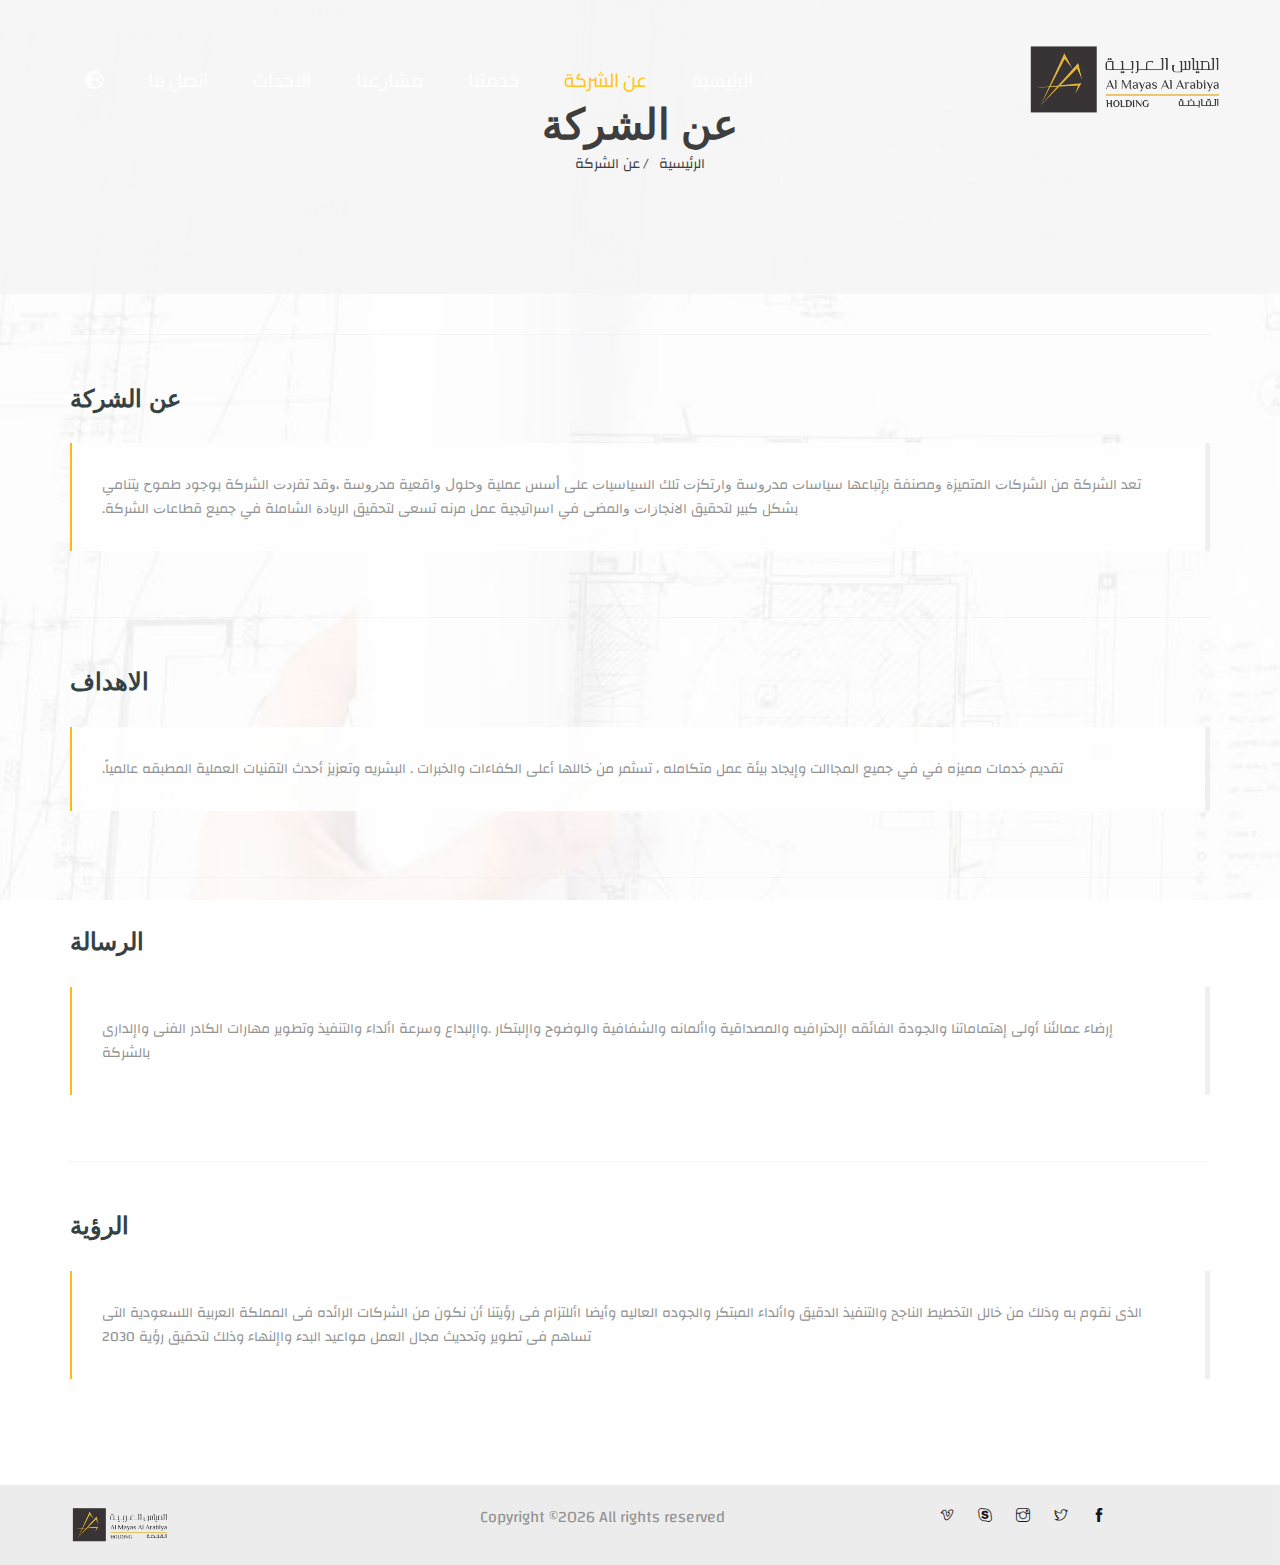
==== about-us.html @ 21c3a0de "Add files via upload" ====
<!doctype html>
<html lang="en">
<head>
    <!-- Required meta tags -->
    <meta charset="utf-8">
    <meta name="viewport" content="width=device-width, initial-scale=1, shrink-to-fit=no">
        <script src="https://code.jquery.com/jquery-1.12.4.min.js" integrity="sha384-nvAa0+6Qg9clwYCGGPpDQLVpLNn0fRaROjHqs13t4Ggj3Ez50XnGQqc/r8MhnRDZ" crossorigin="anonymous"></script>
    <link rel="icon" href="img/logo.png" type="image/png">
    <title>Index</title>
    <!-- Bootstrap CSS -->
    <link rel="stylesheet" href="css/bootstrap.css">
    <link rel="stylesheet" href="css/themify-icons.css">
    <link href="https://fonts.googleapis.com/css?family=Cairo|Changa" rel="stylesheet">
    <link rel="stylesheet" href="vendors/fontawesome/css/all.min.css">
    <!-- End WOWSlider.com HEAD section -->
    <link rel="stylesheet" href="vendors/owl-carousel/owl.carousel.min.css">
    <!-- <link rel="stylesheet" href="css/bootstrap-rtl.min.css"> -->
    <link href="css/thumbnail-slider.css" rel="stylesheet" type="text/css" />
    <!-- main css -->
    <link rel="stylesheet" href="css/style.css" id="lnagLink">
    <link rel="stylesheet" href="css/responsive.css">

</head>
<body>

         <!-- Start arrow -->
         <div class="up">
            <a href="#">
               <i class="fa fa-arrow-up" id="goup"></i>
            </a>
            </div>
                
        <!-- End arrow -->
    <!--================Header Menu Area =================-->
    <header class="header_area"> 
    <div class="main_menu">
       <nav class="navbar navbar-expand-lg navbar-light">
               <div class="container">
                  <!-- Brand and toggle get grouped for better mobile display -->
                  <a class="navbar-brand logo_h" href="index.html"><img src="img/logo.png" alt="" width="200px"></a>
                  <button class="navbar-toggler" type="button" data-toggle="collapse" data-target="#navbarSupportedContent" aria-controls="navbarSupportedContent" aria-expanded="false" aria-label="Toggle navigation">
                     <span class="icon-bar"></span>
                     <span class="icon-bar"></span>
                     <span class="icon-bar"></span>
                 </button>
                 <!-- Collect the nav links, forms, and other content for toggling -->
                 <div class="collapse navbar-collapse offset" id="navbarSupportedContent">
                    <ul class="nav navbar-nav menu_nav mr-auto">
                        <li class="nav-item "><a class="nav-link" href="index.html">اﻟﺮﺋﻴﺴﻴﺔ</a></li> 
                        <li class="nav-item active"><a class="nav-link" href="about-us.html">ﻋﻦ اﻟﺸﺮﻛﺔ</a></li> 
                        <li class="nav-item"><a class="nav-link" href="service.html">خدمتنا</a></li> 
                        <li class="nav-item"><a class="nav-link" href="project.html">ﻣﺸﺎﺭﻋﻨﺎ</a></li>    
                        <li class="nav-item"><a class="nav-link" href="blog.html">الاحداث</a></li>
                        <li class="nav-item"><a class="nav-link" href="contact.html">اﺗﺼﻞ ﺑﻨﺎ</a></li>
                        <li class="nav-item dropdown">
                        <a class="nav-link dropdown-toggle" href="#" id="navbarDropdown" role="button" data-toggle="dropdown" aria-haspopup="true" aria-expanded="false">
                          <i class="fas fa-globe-europe"></i>
                        </a>
                        <div class="dropdown-menu" aria-labelledby="navbarDropdown">
                          <button class="dropdown-item" onclick="changeLang('ar')">Arabic</button>
                      <button class="dropdown-item" onclick="changeLang('en')">English</button>
                        </div>
                      </li>
                    </ul>
                </div> 
            </div>
        </nav>

</div>

</header>
<!--================Header Menu Area =================-->


<!--================Hero Banner Area Start =================-->
<section class="hero-banner hero-banner-sm">
    <div class="container text-center">
      <h2>عن الشركة</h2>
      <nav aria-label="breadcrumb" class="banner-breadcrumb">
        <ol class="breadcrumb">
          <li class="breadcrumb-item"><a href="index.html">الرئيسية</a></li>
          <li class="breadcrumb-item active" aria-current="page">عن الشركة</li>
      </ol>
  </nav>
</div>
</section>
<!--================Hero Banner Area End =================-->


<!--================About  Area =================-->
<section class="about-area area-padding">
    <div class="container">
        <div class="section-top-border">
            <h3 class="mb-30 title_color">عن الشركة</h3>
            <div class="row">
              <div class="col-lg-12">
                <blockquote class="generic-blockquote">
                  ﺗﻌﺪ اﻟﺸﺮﻛﺔ ﻣﻦ اﻟﺸﺮﻛﺎﺕ اﻟﻤﺘﻤﻴﺰﺓ ﻭﻣﺼﻨﻔﺔ ﺑﺈﺗﺒﺎﻋﻬﺎ ﺳﻴﺎﺳﺎﺕ ﻣﺪﺭﻭﺳﺔ ﻭاﺭﺗﻜﺰﺕ ﺗﻠﻚ اﻟﺴﻴﺎﺳﻴﺎﺕ ﻋﻠﻰ ﺃﺳﺲ ﻋﻤﻠﻴﺔ ﻭﺣﻠﻮﻝ ﻭاﻗﻌﻴﺔ ﻣﺪﺭﻭﺳﺔ ،ﻭﻗﺪ ﺗﻔﺮﺩﺕ اﻟﺸﺮﻛﺔ ﺑﻮﺟﻮﺩ ﻃﻤﻮﺡ ﻳﺘﻨﺎﻣﻲ ﺑﺸﻜﻞ ﻛﺒﻴﺮ ﻟﺘﺤﻘﻴﻖ اﻻﻧﺠﺎﺯاﺕ ﻭاﻟﻤﻀﻰ ﻓﻲ اﺳﺮاﺗﻴﺠﻴﺔ ﻋﻤﻞ ﻣﺮﻧﻪ ﺗﺴﻌﻰ ﻟﺘﺤﻘﻴﻖ اﻟﺮﻳﺎﺩﺓ اﻟﺸﺎﻣﻠﺔ ﻓﻲ ﺟﻤﻴﻊ ﻗﻄﺎﻋﺎﺕ اﻟﺸﺮﻛﺔ. 
                </blockquote>
              </div>
            </div>
          </div>
          <div class="section-top-border">
            <h3 class="mb-30 title_color">الاهداف</h3>
            <div class="row">
              <div class="col-lg-12">
                <blockquote class="generic-blockquote">
                  تقديم خدمات مميزه في في جميع المجاالت وإيجاد بيئة عمل متكامله ، تسثمر من خاللها أعلى الكفاءات والخبرات . البشريه وتعزيز أحدث التقنيات العملية المطبقه عالمياً.
                </blockquote>
              </div>
            </div>
          </div>
          <div class="section-top-border">
            <h3 class="mb-30 title_color">الرسالة</h3>
            <div class="row">
              <div class="col-lg-12">
                <blockquote class="generic-blockquote">
                  إرضاء عمالئنا أولى إهتماماتنا والجودة الفائقه اإلحترافيه والمصداقية واألمانه والشفافية والوضوح واإلبتكار .واإلبداع وسرعة األداء والتنفيذ وتطوير مهارات الكادر الفنى واإلدارى بالشركة
                </blockquote>
              </div>
            </div>
          </div>
          <div class="section-top-border">
            <h3 class="mb-30 title_color">الرؤية</h3>
            <div class="row">
              <div class="col-lg-12">
                <blockquote class="generic-blockquote">
                  الذى نقوم به وذلك من خالل التخطيط الناجح والتنفيذ الدقيق واألداء المبتكر والجوده العاليه وأيضا األلتزام فى رؤيتنا أن نكون من الشركات الرائده فى المملكة العربية اللسعودية التى تساهم فى تطوير وتحديث مجال العمل مواعيد البدء واإلنهاء وذلك لتحقيق رؤية 2030
                </blockquote>
              </div>
            </div>
          </div>
    </div>
</section>
<!--================About Area End =================-->



<!--================ start footer Area =================-->

<!--================ start footer Area =================-->
<footer class="footer-area ">
    <div class="container">
        <div class="row">
            <div class="col-lg-4">
               <ul class="footer_social">
                    <li><a href="#"><i class="ti-facebook"></i></a></li>
                    <li><a href="#"><i class="ti-twitter"></i></a></li>
                    <li><a href="#"><i class="ti-instagram"></i></a></li>
                    <li><a href="#"><i class="ti-skype"></i></a></li>
                    <li><a href="#"><i class="ti-vimeo"></i></a></li>
                </ul>
            </div>
            <div class="col-lg-4">
                <p class="footer-copy">
                    Copyright &copy;<script>document.write(new Date().getFullYear());</script> All rights reserved

                    </p>
            </div>
            <div class="col-lg-4">
                 <img src="img/logo.png" alt="" width="100px">
            </div>
        </div>
    </div>

</div>


</div>


</footer>
<!--================ End footer Area =================-->






<!-- Optional JavaScript -->
<!-- jQuery first, then Popper.js, then Bootstrap JS -->
<script src="js/jquery-2.2.4.min.js"></script>
<script src="js/popper.js"></script>
<script src="js/bootstrap.min.js"></script>
<script src="js/stellar.js"></script>
<script src="vendors/isotope/imagesloaded.pkgd.min.js"></script>
<script src="vendors/isotope/isotope.pkgd.min.js"></script>
<script src="vendors/owl-carousel/owl.carousel.min.js"></script>
<script src="js/jquery.ajaxchimp.min.js"></script>
<script src="js/jquery.counterup.min.js"></script>
<script src="js/waypoints.min.js"></script>
<script src="js/mail-script.js"></script>
<script src="js/contact.js"></script>
<script src="js/jquery.form.js"></script>
<script src="js/jquery.validate.min.js"></script>
<script src="js/thumbnail-slider.js" type="text/javascript"></script>
<script src="js/mail-script.js"></script>
<script src="js/theme.js"></script>
<script src="js/readmore.js"></script>


</body>
</html>
---- css/themify-icons.css ----
@font-face {
	font-family: 'themify';
	src:url('../fonts/themify.eot?-fvbane');
	src:url('../fonts/themify.eot?#iefix-fvbane') format('embedded-opentype'),
		url('../fonts/themify.woff?-fvbane') format('woff'),
		url('../fonts/themify.ttf?-fvbane') format('truetype'),
		url('../fonts/themify.svg?-fvbane#themify') format('svg');
	font-weight: normal;
	font-style: normal;
}

[class^="ti-"], [class*=" ti-"] {
	font-family: 'themify';
	speak: none;
	font-style: normal;
	font-weight: normal;
	font-variant: normal;
	text-transform: none;
	line-height: 1;

	/* Better Font Rendering =========== */
	-webkit-font-smoothing: antialiased;
	-moz-osx-font-smoothing: grayscale;
}

.ti-wand:before {
	content: "\e600";
}
.ti-volume:before {
	content: "\e601";
}
.ti-user:before {
	content: "\e602";
}
.ti-unlock:before {
	content: "\e603";
}
.ti-unlink:before {
	content: "\e604";
}
.ti-trash:before {
	content: "\e605";
}
.ti-thought:before {
	content: "\e606";
}
.ti-target:before {
	content: "\e607";
}
.ti-tag:before {
	content: "\e608";
}
.ti-tablet:before {
	content: "\e609";
}
.ti-star:before {
	content: "\e60a";
}
.ti-spray:before {
	content: "\e60b";
}
.ti-signal:before {
	content: "\e60c";
}
.ti-shopping-cart:before {
	content: "\e60d";
}
.ti-shopping-cart-full:before {
	content: "\e60e";
}
.ti-settings:before {
	content: "\e60f";
}
.ti-search:before {
	content: "\e610";
}
.ti-zoom-in:before {
	content: "\e611";
}
.ti-zoom-out:before {
	content: "\e612";
}
.ti-cut:before {
	content: "\e613";
}
.ti-ruler:before {
	content: "\e614";
}
.ti-ruler-pencil:before {
	content: "\e615";
}
.ti-ruler-alt:before {
	content: "\e616";
}
.ti-bookmark:before {
	content: "\e617";
}
.ti-bookmark-alt:before {
	content: "\e618";
}
.ti-reload:before {
	content: "\e619";
}
.ti-plus:before {
	content: "\e61a";
}
.ti-pin:before {
	content: "\e61b";
}
.ti-pencil:before {
	content: "\e61c";
}
.ti-pencil-alt:before {
	content: "\e61d";
}
.ti-paint-roller:before {
	content: "\e61e";
}
.ti-paint-bucket:before {
	content: "\e61f";
}
.ti-na:before {
	content: "\e620";
}
.ti-mobile:before {
	content: "\e621";
}
.ti-minus:before {
	content: "\e622";
}
.ti-medall:before {
	content: "\e623";
}
.ti-medall-alt:before {
	content: "\e624";
}
.ti-marker:before {
	content: "\e625";
}
.ti-marker-alt:before {
	content: "\e626";
}
.ti-arrow-up:before {
	content: "\e627";
}
.ti-arrow-right:before {
	content: "\e628";
}
.ti-arrow-left:before {
	content: "\e629";
}
.ti-arrow-down:before {
	content: "\e62a";
}
.ti-lock:before {
	content: "\e62b";
}
.ti-location-arrow:before {
	content: "\e62c";
}
.ti-link:before {
	content: "\e62d";
}
.ti-layout:before {
	content: "\e62e";
}
.ti-layers:before {
	content: "\e62f";
}
.ti-layers-alt:before {
	content: "\e630";
}
.ti-key:before {
	content: "\e631";
}
.ti-import:before {
	content: "\e632";
}
.ti-image:before {
	content: "\e633";
}
.ti-heart:before {
	content: "\e634";
}
.ti-heart-broken:before {
	content: "\e635";
}
.ti-hand-stop:before {
	content: "\e636";
}
.ti-hand-open:before {
	content: "\e637";
}
.ti-hand-drag:before {
	content: "\e638";
}
.ti-folder:before {
	content: "\e639";
}
.ti-flag:before {
	content: "\e63a";
}
.ti-flag-alt:before {
	content: "\e63b";
}
.ti-flag-alt-2:before {
	content: "\e63c";
}
.ti-eye:before {
	content: "\e63d";
}
.ti-export:before {
	content: "\e63e";
}
.ti-exchange-vertical:before {
	content: "\e63f";
}
.ti-desktop:before {
	content: "\e640";
}
.ti-cup:before {
	content: "\e641";
}
.ti-crown:before {
	content: "\e642";
}
.ti-comments:before {
	content: "\e643";
}
.ti-comment:before {
	content: "\e644";
}
.ti-comment-alt:before {
	content: "\e645";
}
.ti-close:before {
	content: "\e646";
}
.ti-clip:before {
	content: "\e647";
}
.ti-angle-up:before {
	content: "\e648";
}
.ti-angle-right:before {
	content: "\e649";
}
.ti-angle-left:before {
	content: "\e64a";
}
.ti-angle-down:before {
	content: "\e64b";
}
.ti-check:before {
	content: "\e64c";
}
.ti-check-box:before {
	content: "\e64d";
}
.ti-camera:before {
	content: "\e64e";
}
.ti-announcement:before {
	content: "\e64f";
}
.ti-brush:before {
	content: "\e650";
}
.ti-briefcase:before {
	content: "\e651";
}
.ti-bolt:before {
	content: "\e652";
}
.ti-bolt-alt:before {
	content: "\e653";
}
.ti-blackboard:before {
	content: "\e654";
}
.ti-bag:before {
	content: "\e655";
}
.ti-move:before {
	content: "\e656";
}
.ti-arrows-vertical:before {
	content: "\e657";
}
.ti-arrows-horizontal:before {
	content: "\e658";
}
.ti-fullscreen:before {
	content: "\e659";
}
.ti-arrow-top-right:before {
	content: "\e65a";
}
.ti-arrow-top-left:before {
	content: "\e65b";
}
.ti-arrow-circle-up:before {
	content: "\e65c";
}
.ti-arrow-circle-right:before {
	content: "\e65d";
}
.ti-arrow-circle-left:before {
	content: "\e65e";
}
.ti-arrow-circle-down:before {
	content: "\e65f";
}
.ti-angle-double-up:before {
	content: "\e660";
}
.ti-angle-double-right:before {
	content: "\e661";
}
.ti-angle-double-left:before {
	content: "\e662";
}
.ti-angle-double-down:before {
	content: "\e663";
}
.ti-zip:before {
	content: "\e664";
}
.ti-world:before {
	content: "\e665";
}
.ti-wheelchair:before {
	content: "\e666";
}
.ti-view-list:before {
	content: "\e667";
}
.ti-view-list-alt:before {
	content: "\e668";
}
.ti-view-grid:before {
	content: "\e669";
}
.ti-uppercase:before {
	content: "\e66a";
}
.ti-upload:before {
	content: "\e66b";
}
.ti-underline:before {
	content: "\e66c";
}
.ti-truck:before {
	content: "\e66d";
}
.ti-timer:before {
	content: "\e66e";
}
.ti-ticket:before {
	content: "\e66f";
}
.ti-thumb-up:before {
	content: "\e670";
}
.ti-thumb-down:before {
	content: "\e671";
}
.ti-text:before {
	content: "\e672";
}
.ti-stats-up:before {
	content: "\e673";
}
.ti-stats-down:before {
	content: "\e674";
}
.ti-split-v:before {
	content: "\e675";
}
.ti-split-h:before {
	content: "\e676";
}
.ti-smallcap:before {
	content: "\e677";
}
.ti-shine:before {
	content: "\e678";
}
.ti-shift-right:before {
	content: "\e679";
}
.ti-shift-left:before {
	content: "\e67a";
}
.ti-shield:before {
	content: "\e67b";
}
.ti-notepad:before {
	content: "\e67c";
}
.ti-server:before {
	content: "\e67d";
}
.ti-quote-right:before {
	content: "\e67e";
}
.ti-quote-left:before {
	content: "\e67f";
}
.ti-pulse:before {
	content: "\e680";
}
.ti-printer:before {
	content: "\e681";
}
.ti-power-off:before {
	content: "\e682";
}
.ti-plug:before {
	content: "\e683";
}
.ti-pie-chart:before {
	content: "\e684";
}
.ti-paragraph:before {
	content: "\e685";
}
.ti-panel:before {
	content: "\e686";
}
.ti-package:before {
	content: "\e687";
}
.ti-music:before {
	content: "\e688";
}
.ti-music-alt:before {
	content: "\e689";
}
.ti-mouse:before {
	content: "\e68a";
}
.ti-mouse-alt:before {
	content: "\e68b";
}
.ti-money:before {
	content: "\e68c";
}
.ti-microphone:before {
	content: "\e68d";
}
.ti-menu:before {
	content: "\e68e";
}
.ti-menu-alt:before {
	content: "\e68f";
}
.ti-map:before {
	content: "\e690";
}
.ti-map-alt:before {
	content: "\e691";
}
.ti-loop:before {
	content: "\e692";
}
.ti-location-pin:before {
	content: "\e693";
}
.ti-list:before {
	content: "\e694";
}
.ti-light-bulb:before {
	content: "\e695";
}
.ti-Italic:before {
	content: "\e696";
}
.ti-info:before {
	content: "\e697";
}
.ti-infinite:before {
	content: "\e698";
}
.ti-id-badge:before {
	content: "\e699";
}
.ti-hummer:before {
	content: "\e69a";
}
.ti-home:before {
	content: "\e69b";
}
.ti-help:before {
	content: "\e69c";
}
.ti-headphone:before {
	content: "\e69d";
}
.ti-harddrives:before {
	content: "\e69e";
}
.ti-harddrive:before {
	content: "\e69f";
}
.ti-gift:before {
	content: "\e6a0";
}
.ti-game:before {
	content: "\e6a1";
}
.ti-filter:before {
	content: "\e6a2";
}
.ti-files:before {
	content: "\e6a3";
}
.ti-file:before {
	content: "\e6a4";
}
.ti-eraser:before {
	content: "\e6a5";
}
.ti-envelope:before {
	content: "\e6a6";
}
.ti-download:before {
	content: "\e6a7";
}
.ti-direction:before {
	content: "\e6a8";
}
.ti-direction-alt:before {
	content: "\e6a9";
}
.ti-dashboard:before {
	content: "\e6aa";
}
.ti-control-stop:before {
	content: "\e6ab";
}
.ti-control-shuffle:before {
	content: "\e6ac";
}
.ti-control-play:before {
	content: "\e6ad";
}
.ti-control-pause:before {
	content: "\e6ae";
}
.ti-control-forward:before {
	content: "\e6af";
}
.ti-control-backward:before {
	content: "\e6b0";
}
.ti-cloud:before {
	content: "\e6b1";
}
.ti-cloud-up:before {
	content: "\e6b2";
}
.ti-cloud-down:before {
	content: "\e6b3";
}
.ti-clipboard:before {
	content: "\e6b4";
}
.ti-car:before {
	content: "\e6b5";
}
.ti-calendar:before {
	content: "\e6b6";
}
.ti-book:before {
	content: "\e6b7";
}
.ti-bell:before {
	content: "\e6b8";
}
.ti-basketball:before {
	content: "\e6b9";
}
.ti-bar-chart:before {
	content: "\e6ba";
}
.ti-bar-chart-alt:before {
	content: "\e6bb";
}
.ti-back-right:before {
	content: "\e6bc";
}
.ti-back-left:before {
	content: "\e6bd";
}
.ti-arrows-corner:before {
	content: "\e6be";
}
.ti-archive:before {
	content: "\e6bf";
}
.ti-anchor:before {
	content: "\e6c0";
}
.ti-align-right:before {
	content: "\e6c1";
}
.ti-align-left:before {
	content: "\e6c2";
}
.ti-align-justify:before {
	content: "\e6c3";
}
.ti-align-center:before {
	content: "\e6c4";
}
.ti-alert:before {
	content: "\e6c5";
}
.ti-alarm-clock:before {
	content: "\e6c6";
}
.ti-agenda:before {
	content: "\e6c7";
}
.ti-write:before {
	content: "\e6c8";
}
.ti-window:before {
	content: "\e6c9";
}
.ti-widgetized:before {
	content: "\e6ca";
}
.ti-widget:before {
	content: "\e6cb";
}
.ti-widget-alt:before {
	content: "\e6cc";
}
.ti-wallet:before {
	content: "\e6cd";
}
.ti-video-clapper:before {
	content: "\e6ce";
}
.ti-video-camera:before {
	content: "\e6cf";
}
.ti-vector:before {
	content: "\e6d0";
}
.ti-themify-logo:before {
	content: "\e6d1";
}
.ti-themify-favicon:before {
	content: "\e6d2";
}
.ti-themify-favicon-alt:before {
	content: "\e6d3";
}
.ti-support:before {
	content: "\e6d4";
}
.ti-stamp:before {
	content: "\e6d5";
}
.ti-split-v-alt:before {
	content: "\e6d6";
}
.ti-slice:before {
	content: "\e6d7";
}
.ti-shortcode:before {
	content: "\e6d8";
}
.ti-shift-right-alt:before {
	content: "\e6d9";
}
.ti-shift-left-alt:before {
	content: "\e6da";
}
.ti-ruler-alt-2:before {
	content: "\e6db";
}
.ti-receipt:before {
	content: "\e6dc";
}
.ti-pin2:before {
	content: "\e6dd";
}
.ti-pin-alt:before {
	content: "\e6de";
}
.ti-pencil-alt2:before {
	content: "\e6df";
}
.ti-palette:before {
	content: "\e6e0";
}
.ti-more:before {
	content: "\e6e1";
}
.ti-more-alt:before {
	content: "\e6e2";
}
.ti-microphone-alt:before {
	content: "\e6e3";
}
.ti-magnet:before {
	content: "\e6e4";
}
.ti-line-double:before {
	content: "\e6e5";
}
.ti-line-dotted:before {
	content: "\e6e6";
}
.ti-line-dashed:before {
	content: "\e6e7";
}
.ti-layout-width-full:before {
	content: "\e6e8";
}
.ti-layout-width-default:before {
	content: "\e6e9";
}
.ti-layout-width-default-alt:before {
	content: "\e6ea";
}
.ti-layout-tab:before {
	content: "\e6eb";
}
.ti-layout-tab-window:before {
	content: "\e6ec";
}
.ti-layout-tab-v:before {
	content: "\e6ed";
}
.ti-layout-tab-min:before {
	content: "\e6ee";
}
.ti-layout-slider:before {
	content: "\e6ef";
}
.ti-layout-slider-alt:before {
	content: "\e6f0";
}
.ti-layout-sidebar-right:before {
	content: "\e6f1";
}
.ti-layout-sidebar-none:before {
	content: "\e6f2";
}
.ti-layout-sidebar-left:before {
	content: "\e6f3";
}
.ti-layout-placeholder:before {
	content: "\e6f4";
}
.ti-layout-menu:before {
	content: "\e6f5";
}
.ti-layout-menu-v:before {
	content: "\e6f6";
}
.ti-layout-menu-separated:before {
	content: "\e6f7";
}
.ti-layout-menu-full:before {
	content: "\e6f8";
}
.ti-layout-media-right-alt:before {
	content: "\e6f9";
}
.ti-layout-media-right:before {
	content: "\e6fa";
}
.ti-layout-media-overlay:before {
	content: "\e6fb";
}
.ti-layout-media-overlay-alt:before {
	content: "\e6fc";
}
.ti-layout-media-overlay-alt-2:before {
	content: "\e6fd";
}
.ti-layout-media-left-alt:before {
	content: "\e6fe";
}
.ti-layout-media-left:before {
	content: "\e6ff";
}
.ti-layout-media-center-alt:before {
	content: "\e700";
}
.ti-layout-media-center:before {
	content: "\e701";
}
.ti-layout-list-thumb:before {
	content: "\e702";
}
.ti-layout-list-thumb-alt:before {
	content: "\e703";
}
.ti-layout-list-post:before {
	content: "\e704";
}
.ti-layout-list-large-image:before {
	content: "\e705";
}
.ti-layout-line-solid:before {
	content: "\e706";
}
.ti-layout-grid4:before {
	content: "\e707";
}
.ti-layout-grid3:before {
	content: "\e708";
}
.ti-layout-grid2:before {
	content: "\e709";
}
.ti-layout-grid2-thumb:before {
	content: "\e70a";
}
.ti-layout-cta-right:before {
	content: "\e70b";
}
.ti-layout-cta-left:before {
	content: "\e70c";
}
.ti-layout-cta-center:before {
	content: "\e70d";
}
.ti-layout-cta-btn-right:before {
	content: "\e70e";
}
.ti-layout-cta-btn-left:before {
	content: "\e70f";
}
.ti-layout-column4:before {
	content: "\e710";
}
.ti-layout-column3:before {
	content: "\e711";
}
.ti-layout-column2:before {
	content: "\e712";
}
.ti-layout-accordion-separated:before {
	content: "\e713";
}
.ti-layout-accordion-merged:before {
	content: "\e714";
}
.ti-layout-accordion-list:before {
	content: "\e715";
}
.ti-ink-pen:before {
	content: "\e716";
}
.ti-info-alt:before {
	content: "\e717";
}
.ti-help-alt:before {
	content: "\e718";
}
.ti-headphone-alt:before {
	content: "\e719";
}
.ti-hand-point-up:before {
	content: "\e71a";
}
.ti-hand-point-right:before {
	content: "\e71b";
}
.ti-hand-point-left:before {
	content: "\e71c";
}
.ti-hand-point-down:before {
	content: "\e71d";
}
.ti-gallery:before {
	content: "\e71e";
}
.ti-face-smile:before {
	content: "\e71f";
}
.ti-face-sad:before {
	content: "\e720";
}
.ti-credit-card:before {
	content: "\e721";
}
.ti-control-skip-forward:before {
	content: "\e722";
}
.ti-control-skip-backward:before {
	content: "\e723";
}
.ti-control-record:before {
	content: "\e724";
}
.ti-control-eject:before {
	content: "\e725";
}
.ti-comments-smiley:before {
	content: "\e726";
}
.ti-brush-alt:before {
	content: "\e727";
}
.ti-youtube:before {
	content: "\e728";
}
.ti-vimeo:before {
	content: "\e729";
}
.ti-twitter:before {
	content: "\e72a";
}
.ti-time:before {
	content: "\e72b";
}
.ti-tumblr:before {
	content: "\e72c";
}
.ti-skype:before {
	content: "\e72d";
}
.ti-share:before {
	content: "\e72e";
}
.ti-share-alt:before {
	content: "\e72f";
}
.ti-rocket:before {
	content: "\e730";
}
.ti-pinterest:before {
	content: "\e731";
}
.ti-new-window:before {
	content: "\e732";
}
.ti-microsoft:before {
	content: "\e733";
}
.ti-list-ol:before {
	content: "\e734";
}
.ti-linkedin:before {
	content: "\e735";
}
.ti-layout-sidebar-2:before {
	content: "\e736";
}
.ti-layout-grid4-alt:before {
	content: "\e737";
}
.ti-layout-grid3-alt:before {
	content: "\e738";
}
.ti-layout-grid2-alt:before {
	content: "\e739";
}
.ti-layout-column4-alt:before {
	content: "\e73a";
}
.ti-layout-column3-alt:before {
	content: "\e73b";
}
.ti-layout-column2-alt:before {
	content: "\e73c";
}
.ti-instagram:before {
	content: "\e73d";
}
.ti-google:before {
	content: "\e73e";
}
.ti-github:before {
	content: "\e73f";
}
.ti-flickr:before {
	content: "\e740";
}
.ti-facebook:before {
	content: "\e741";
}
.ti-dropbox:before {
	content: "\e742";
}
.ti-dribbble:before {
	content: "\e743";
}
.ti-apple:before {
	content: "\e744";
}
.ti-android:before {
	content: "\e745";
}
.ti-save:before {
	content: "\e746";
}
.ti-save-alt:before {
	content: "\e747";
}
.ti-yahoo:before {
	content: "\e748";
}
.ti-wordpress:before {
	content: "\e749";
}
.ti-vimeo-alt:before {
	content: "\e74a";
}
.ti-twitter-alt:before {
	content: "\e74b";
}
.ti-tumblr-alt:before {
	content: "\e74c";
}
.ti-trello:before {
	content: "\e74d";
}
.ti-stack-overflow:before {
	content: "\e74e";
}
.ti-soundcloud:before {
	content: "\e74f";
}
.ti-sharethis:before {
	content: "\e750";
}
.ti-sharethis-alt:before {
	content: "\e751";
}
.ti-reddit:before {
	content: "\e752";
}
.ti-pinterest-alt:before {
	content: "\e753";
}
.ti-microsoft-alt:before {
	content: "\e754";
}
.ti-linux:before {
	content: "\e755";
}
.ti-jsfiddle:before {
	content: "\e756";
}
.ti-joomla:before {
	content: "\e757";
}
.ti-html5:before {
	content: "\e758";
}
.ti-flickr-alt:before {
	content: "\e759";
}
.ti-email:before {
	content: "\e75a";
}
.ti-drupal:before {
	content: "\e75b";
}
.ti-dropbox-alt:before {
	content: "\e75c";
}
.ti-css3:before {
	content: "\e75d";
}
.ti-rss:before {
	content: "\e75e";
}
.ti-rss-alt:before {
	content: "\e75f";
}
---- vendors/fontawesome/css/all.min.css ----
.fa,.fab,.fal,.far,.fas{-moz-osx-font-smoothing:grayscale;-webkit-font-smoothing:antialiased;display:inline-block;font-style:normal;font-variant:normal;text-rendering:auto;line-height:1}.fa-lg{font-size:1.33333em;line-height:.75em;vertical-align:-.0667em}.fa-xs{font-size:.75em}.fa-sm{font-size:.875em}.fa-1x{font-size:1em}.fa-2x{font-size:2em}.fa-3x{font-size:3em}.fa-4x{font-size:4em}.fa-5x{font-size:5em}.fa-6x{font-size:6em}.fa-7x{font-size:7em}.fa-8x{font-size:8em}.fa-9x{font-size:9em}.fa-10x{font-size:10em}.fa-fw{text-align:center;width:1.25em}.fa-ul{list-style-type:none;margin-left:2.5em;padding-left:0}.fa-ul>li{position:relative}.fa-li{left:-2em;position:absolute;text-align:center;width:2em;line-height:inherit}.fa-border{border:.08em solid #eee;border-radius:.1em;padding:.2em .25em .15em}.fa-pull-left{float:left}.fa-pull-right{float:right}.fa.fa-pull-left,.fab.fa-pull-left,.fal.fa-pull-left,.far.fa-pull-left,.fas.fa-pull-left{margin-right:.3em}.fa.fa-pull-right,.fab.fa-pull-right,.fal.fa-pull-right,.far.fa-pull-right,.fas.fa-pull-right{margin-left:.3em}.fa-spin{animation:fa-spin 2s infinite linear}.fa-pulse{animation:fa-spin 1s infinite steps(8)}@keyframes fa-spin{0%{transform:rotate(0deg)}to{transform:rotate(1turn)}}.fa-rotate-90{-ms-filter:"progid:DXImageTransform.Microsoft.BasicImage(rotation=1)";transform:rotate(90deg)}.fa-rotate-180{-ms-filter:"progid:DXImageTransform.Microsoft.BasicImage(rotation=2)";transform:rotate(180deg)}.fa-rotate-270{-ms-filter:"progid:DXImageTransform.Microsoft.BasicImage(rotation=3)";transform:rotate(270deg)}.fa-flip-horizontal{-ms-filter:"progid:DXImageTransform.Microsoft.BasicImage(rotation=0, mirror=1)";transform:scaleX(-1)}.fa-flip-vertical{transform:scaleY(-1)}.fa-flip-horizontal.fa-flip-vertical,.fa-flip-vertical{-ms-filter:"progid:DXImageTransform.Microsoft.BasicImage(rotation=2, mirror=1)"}.fa-flip-horizontal.fa-flip-vertical{transform:scale(-1)}:root .fa-flip-horizontal,:root .fa-flip-vertical,:root .fa-rotate-90,:root .fa-rotate-180,:root .fa-rotate-270{filter:none}.fa-stack{display:inline-block;height:2em;line-height:2em;position:relative;vertical-align:middle;width:2.5em}.fa-stack-1x,.fa-stack-2x{left:0;position:absolute;text-align:center;width:100%}.fa-stack-1x{line-height:inherit}.fa-stack-2x{font-size:2em}.fa-inverse{color:#fff}.fa-500px:before{content:"\f26e"}.fa-accessible-icon:before{content:"\f368"}.fa-accusoft:before{content:"\f369"}.fa-acquisitions-incorporated:before{content:"\f6af"}.fa-ad:before{content:"\f641"}.fa-address-book:before{content:"\f2b9"}.fa-address-card:before{content:"\f2bb"}.fa-adjust:before{content:"\f042"}.fa-adn:before{content:"\f170"}.fa-adobe:before{content:"\f778"}.fa-adversal:before{content:"\f36a"}.fa-affiliatetheme:before{content:"\f36b"}.fa-air-freshener:before{content:"\f5d0"}.fa-algolia:before{content:"\f36c"}.fa-align-center:before{content:"\f037"}.fa-align-justify:before{content:"\f039"}.fa-align-left:before{content:"\f036"}.fa-align-right:before{content:"\f038"}.fa-alipay:before{content:"\f642"}.fa-allergies:before{content:"\f461"}.fa-amazon:before{content:"\f270"}.fa-amazon-pay:before{content:"\f42c"}.fa-ambulance:before{content:"\f0f9"}.fa-american-sign-language-interpreting:before{content:"\f2a3"}.fa-amilia:before{content:"\f36d"}.fa-anchor:before{content:"\f13d"}.fa-android:before{content:"\f17b"}.fa-angellist:before{content:"\f209"}.fa-angle-double-down:before{content:"\f103"}.fa-angle-double-left:before{content:"\f100"}.fa-angle-double-right:before{content:"\f101"}.fa-angle-double-up:before{content:"\f102"}.fa-angle-down:before{content:"\f107"}.fa-angle-left:before{content:"\f104"}.fa-angle-right:before{content:"\f105"}.fa-angle-up:before{content:"\f106"}.fa-angry:before{content:"\f556"}.fa-angrycreative:before{content:"\f36e"}.fa-angular:before{content:"\f420"}.fa-ankh:before{content:"\f644"}.fa-app-store:before{content:"\f36f"}.fa-app-store-ios:before{content:"\f370"}.fa-apper:before{content:"\f371"}.fa-apple:before{content:"\f179"}.fa-apple-alt:before{content:"\f5d1"}.fa-apple-pay:before{content:"\f415"}.fa-archive:before{content:"\f187"}.fa-archway:before{content:"\f557"}.fa-arrow-alt-circle-down:before{content:"\f358"}.fa-arrow-alt-circle-left:before{content:"\f359"}.fa-arrow-alt-circle-right:before{content:"\f35a"}.fa-arrow-alt-circle-up:before{content:"\f35b"}.fa-arrow-circle-down:before{content:"\f0ab"}.fa-arrow-circle-left:before{content:"\f0a8"}.fa-arrow-circle-right:before{content:"\f0a9"}.fa-arrow-circle-up:before{content:"\f0aa"}.fa-arrow-down:before{content:"\f063"}.fa-arrow-left:before{content:"\f060"}.fa-arrow-right:before{content:"\f061"}.fa-arrow-up:before{content:"\f062"}.fa-arrows-alt:before{content:"\f0b2"}.fa-arrows-alt-h:before{content:"\f337"}.fa-arrows-alt-v:before{content:"\f338"}.fa-artstation:before{content:"\f77a"}.fa-assistive-listening-systems:before{content:"\f2a2"}.fa-asterisk:before{content:"\f069"}.fa-asymmetrik:before{content:"\f372"}.fa-at:before{content:"\f1fa"}.fa-atlas:before{content:"\f558"}.fa-atlassian:before{content:"\f77b"}.fa-atom:before{content:"\f5d2"}.fa-audible:before{content:"\f373"}.fa-audio-description:before{content:"\f29e"}.fa-autoprefixer:before{content:"\f41c"}.fa-avianex:before{content:"\f374"}.fa-aviato:before{content:"\f421"}.fa-award:before{content:"\f559"}.fa-aws:before{content:"\f375"}.fa-baby:before{content:"\f77c"}.fa-baby-carriage:before{content:"\f77d"}.fa-backspace:before{content:"\f55a"}.fa-backward:before{content:"\f04a"}.fa-balance-scale:before{content:"\f24e"}.fa-ban:before{content:"\f05e"}.fa-band-aid:before{content:"\f462"}.fa-bandcamp:before{content:"\f2d5"}.fa-barcode:before{content:"\f02a"}.fa-bars:before{content:"\f0c9"}.fa-baseball-ball:before{content:"\f433"}.fa-basketball-ball:before{content:"\f434"}.fa-bath:before{content:"\f2cd"}.fa-battery-empty:before{content:"\f244"}.fa-battery-full:before{content:"\f240"}.fa-battery-half:before{content:"\f242"}.fa-battery-quarter:before{content:"\f243"}.fa-battery-three-quarters:before{content:"\f241"}.fa-bed:before{content:"\f236"}.fa-beer:before{content:"\f0fc"}.fa-behance:before{content:"\f1b4"}.fa-behance-square:before{content:"\f1b5"}.fa-bell:before{content:"\f0f3"}.fa-bell-slash:before{content:"\f1f6"}.fa-bezier-curve:before{content:"\f55b"}.fa-bible:before{content:"\f647"}.fa-bicycle:before{content:"\f206"}.fa-bimobject:before{content:"\f378"}.fa-binoculars:before{content:"\f1e5"}.fa-biohazard:before{content:"\f780"}.fa-birthday-cake:before{content:"\f1fd"}.fa-bitbucket:before{content:"\f171"}.fa-bitcoin:before{content:"\f379"}.fa-bity:before{content:"\f37a"}.fa-black-tie:before{content:"\f27e"}.fa-blackberry:before{content:"\f37b"}.fa-blender:before{content:"\f517"}.fa-blender-phone:before{content:"\f6b6"}.fa-blind:before{content:"\f29d"}.fa-blog:before{content:"\f781"}.fa-blogger:before{content:"\f37c"}.fa-blogger-b:before{content:"\f37d"}.fa-bluetooth:before{content:"\f293"}.fa-bluetooth-b:before{content:"\f294"}.fa-bold:before{content:"\f032"}.fa-bolt:before{content:"\f0e7"}.fa-bomb:before{content:"\f1e2"}.fa-bone:before{content:"\f5d7"}.fa-bong:before{content:"\f55c"}.fa-book:before{content:"\f02d"}.fa-book-dead:before{content:"\f6b7"}.fa-book-open:before{content:"\f518"}.fa-book-reader:before{content:"\f5da"}.fa-bookmark:before{content:"\f02e"}.fa-bowling-ball:before{content:"\f436"}.fa-box:before{content:"\f466"}.fa-box-open:before{content:"\f49e"}.fa-boxes:before{content:"\f468"}.fa-braille:before{content:"\f2a1"}.fa-brain:before{content:"\f5dc"}.fa-briefcase:before{content:"\f0b1"}.fa-briefcase-medical:before{content:"\f469"}.fa-broadcast-tower:before{content:"\f519"}.fa-broom:before{content:"\f51a"}.fa-brush:before{content:"\f55d"}.fa-btc:before{content:"\f15a"}.fa-bug:before{content:"\f188"}.fa-building:before{content:"\f1ad"}.fa-bullhorn:before{content:"\f0a1"}.fa-bullseye:before{content:"\f140"}.fa-burn:before{content:"\f46a"}.fa-buromobelexperte:before{content:"\f37f"}.fa-bus:before{content:"\f207"}.fa-bus-alt:before{content:"\f55e"}.fa-business-time:before{content:"\f64a"}.fa-buysellads:before{content:"\f20d"}.fa-calculator:before{content:"\f1ec"}.fa-calendar:before{content:"\f133"}.fa-calendar-alt:before{content:"\f073"}.fa-calendar-check:before{content:"\f274"}.fa-calendar-day:before{content:"\f783"}.fa-calendar-minus:before{content:"\f272"}.fa-calendar-plus:before{content:"\f271"}.fa-calendar-times:before{content:"\f273"}.fa-calendar-week:before{content:"\f784"}.fa-camera:before{content:"\f030"}.fa-camera-retro:before{content:"\f083"}.fa-campground:before{content:"\f6bb"}.fa-canadian-maple-leaf:before{content:"\f785"}.fa-candy-cane:before{content:"\f786"}.fa-cannabis:before{content:"\f55f"}.fa-capsules:before{content:"\f46b"}.fa-car:before{content:"\f1b9"}.fa-car-alt:before{content:"\f5de"}.fa-car-battery:before{content:"\f5df"}.fa-car-crash:before{content:"\f5e1"}.fa-car-side:before{content:"\f5e4"}.fa-caret-down:before{content:"\f0d7"}.fa-caret-left:before{content:"\f0d9"}.fa-caret-right:before{content:"\f0da"}.fa-caret-square-down:before{content:"\f150"}.fa-caret-square-left:before{content:"\f191"}.fa-caret-square-right:before{content:"\f152"}.fa-caret-square-up:before{content:"\f151"}.fa-caret-up:before{content:"\f0d8"}.fa-carrot:before{content:"\f787"}.fa-cart-arrow-down:before{content:"\f218"}.fa-cart-plus:before{content:"\f217"}.fa-cash-register:before{content:"\f788"}.fa-cat:before{content:"\f6be"}.fa-cc-amazon-pay:before{content:"\f42d"}.fa-cc-amex:before{content:"\f1f3"}.fa-cc-apple-pay:before{content:"\f416"}.fa-cc-diners-club:before{content:"\f24c"}.fa-cc-discover:before{content:"\f1f2"}.fa-cc-jcb:before{content:"\f24b"}.fa-cc-mastercard:before{content:"\f1f1"}.fa-cc-paypal:before{content:"\f1f4"}.fa-cc-stripe:before{content:"\f1f5"}.fa-cc-visa:before{content:"\f1f0"}.fa-centercode:before{content:"\f380"}.fa-centos:before{content:"\f789"}.fa-certificate:before{content:"\f0a3"}.fa-chair:before{content:"\f6c0"}.fa-chalkboard:before{content:"\f51b"}.fa-chalkboard-teacher:before{content:"\f51c"}.fa-charging-station:before{content:"\f5e7"}.fa-chart-area:before{content:"\f1fe"}.fa-chart-bar:before{content:"\f080"}.fa-chart-line:before{content:"\f201"}.fa-chart-pie:before{content:"\f200"}.fa-check:before{content:"\f00c"}.fa-check-circle:before{content:"\f058"}.fa-check-double:before{content:"\f560"}.fa-check-square:before{content:"\f14a"}.fa-chess:before{content:"\f439"}.fa-chess-bishop:before{content:"\f43a"}.fa-chess-board:before{content:"\f43c"}.fa-chess-king:before{content:"\f43f"}.fa-chess-knight:before{content:"\f441"}.fa-chess-pawn:before{content:"\f443"}.fa-chess-queen:before{content:"\f445"}.fa-chess-rook:before{content:"\f447"}.fa-chevron-circle-down:before{content:"\f13a"}.fa-chevron-circle-left:before{content:"\f137"}.fa-chevron-circle-right:before{content:"\f138"}.fa-chevron-circle-up:before{content:"\f139"}.fa-chevron-down:before{content:"\f078"}.fa-chevron-left:before{content:"\f053"}.fa-chevron-right:before{content:"\f054"}.fa-chevron-up:before{content:"\f077"}.fa-child:before{content:"\f1ae"}.fa-chrome:before{content:"\f268"}.fa-church:before{content:"\f51d"}.fa-circle:before{content:"\f111"}.fa-circle-notch:before{content:"\f1ce"}.fa-city:before{content:"\f64f"}.fa-clipboard:before{content:"\f328"}.fa-clipboard-check:before{content:"\f46c"}.fa-clipboard-list:before{content:"\f46d"}.fa-clock:before{content:"\f017"}.fa-clone:before{content:"\f24d"}.fa-closed-captioning:before{content:"\f20a"}.fa-cloud:before{content:"\f0c2"}.fa-cloud-download-alt:before{content:"\f381"}.fa-cloud-meatball:before{content:"\f73b"}.fa-cloud-moon:before{content:"\f6c3"}.fa-cloud-moon-rain:before{content:"\f73c"}.fa-cloud-rain:before{content:"\f73d"}.fa-cloud-showers-heavy:before{content:"\f740"}.fa-cloud-sun:before{content:"\f6c4"}.fa-cloud-sun-rain:before{content:"\f743"}.fa-cloud-upload-alt:before{content:"\f382"}.fa-cloudscale:before{content:"\f383"}.fa-cloudsmith:before{content:"\f384"}.fa-cloudversify:before{content:"\f385"}.fa-cocktail:before{content:"\f561"}.fa-code:before{content:"\f121"}.fa-code-branch:before{content:"\f126"}.fa-codepen:before{content:"\f1cb"}.fa-codiepie:before{content:"\f284"}.fa-coffee:before{content:"\f0f4"}.fa-cog:before{content:"\f013"}.fa-cogs:before{content:"\f085"}.fa-coins:before{content:"\f51e"}.fa-columns:before{content:"\f0db"}.fa-comment:before{content:"\f075"}.fa-comment-alt:before{content:"\f27a"}.fa-comment-dollar:before{content:"\f651"}.fa-comment-dots:before{content:"\f4ad"}.fa-comment-slash:before{content:"\f4b3"}.fa-comments:before{content:"\f086"}.fa-comments-dollar:before{content:"\f653"}.fa-compact-disc:before{content:"\f51f"}.fa-compass:before{content:"\f14e"}.fa-compress:before{content:"\f066"}.fa-compress-arrows-alt:before{content:"\f78c"}.fa-concierge-bell:before{content:"\f562"}.fa-confluence:before{content:"\f78d"}.fa-connectdevelop:before{content:"\f20e"}.fa-contao:before{content:"\f26d"}.fa-cookie:before{content:"\f563"}.fa-cookie-bite:before{content:"\f564"}.fa-copy:before{content:"\f0c5"}.fa-copyright:before{content:"\f1f9"}.fa-couch:before{content:"\f4b8"}.fa-cpanel:before{content:"\f388"}.fa-creative-commons:before{content:"\f25e"}.fa-creative-commons-by:before{content:"\f4e7"}.fa-creative-commons-nc:before{content:"\f4e8"}.fa-creative-commons-nc-eu:before{content:"\f4e9"}.fa-creative-commons-nc-jp:before{content:"\f4ea"}.fa-creative-commons-nd:before{content:"\f4eb"}.fa-creative-commons-pd:before{content:"\f4ec"}.fa-creative-commons-pd-alt:before{content:"\f4ed"}.fa-creative-commons-remix:before{content:"\f4ee"}.fa-creative-commons-sa:before{content:"\f4ef"}.fa-creative-commons-sampling:before{content:"\f4f0"}.fa-creative-commons-sampling-plus:before{content:"\f4f1"}.fa-creative-commons-share:before{content:"\f4f2"}.fa-creative-commons-zero:before{content:"\f4f3"}.fa-credit-card:before{content:"\f09d"}.fa-critical-role:before{content:"\f6c9"}.fa-crop:before{content:"\f125"}.fa-crop-alt:before{content:"\f565"}.fa-cross:before{content:"\f654"}.fa-crosshairs:before{content:"\f05b"}.fa-crow:before{content:"\f520"}.fa-crown:before{content:"\f521"}.fa-css3:before{content:"\f13c"}.fa-css3-alt:before{content:"\f38b"}.fa-cube:before{content:"\f1b2"}.fa-cubes:before{content:"\f1b3"}.fa-cut:before{content:"\f0c4"}.fa-cuttlefish:before{content:"\f38c"}.fa-d-and-d:before{content:"\f38d"}.fa-d-and-d-beyond:before{content:"\f6ca"}.fa-dashcube:before{content:"\f210"}.fa-database:before{content:"\f1c0"}.fa-deaf:before{content:"\f2a4"}.fa-delicious:before{content:"\f1a5"}.fa-democrat:before{content:"\f747"}.fa-deploydog:before{content:"\f38e"}.fa-deskpro:before{content:"\f38f"}.fa-desktop:before{content:"\f108"}.fa-dev:before{content:"\f6cc"}.fa-deviantart:before{content:"\f1bd"}.fa-dharmachakra:before{content:"\f655"}.fa-dhl:before{content:"\f790"}.fa-diagnoses:before{content:"\f470"}.fa-diaspora:before{content:"\f791"}.fa-dice:before{content:"\f522"}.fa-dice-d20:before{content:"\f6cf"}.fa-dice-d6:before{content:"\f6d1"}.fa-dice-five:before{content:"\f523"}.fa-dice-four:before{content:"\f524"}.fa-dice-one:before{content:"\f525"}.fa-dice-six:before{content:"\f526"}.fa-dice-three:before{content:"\f527"}.fa-dice-two:before{content:"\f528"}.fa-digg:before{content:"\f1a6"}.fa-digital-ocean:before{content:"\f391"}.fa-digital-tachograph:before{content:"\f566"}.fa-directions:before{content:"\f5eb"}.fa-discord:before{content:"\f392"}.fa-discourse:before{content:"\f393"}.fa-divide:before{content:"\f529"}.fa-dizzy:before{content:"\f567"}.fa-dna:before{content:"\f471"}.fa-dochub:before{content:"\f394"}.fa-docker:before{content:"\f395"}.fa-dog:before{content:"\f6d3"}.fa-dollar-sign:before{content:"\f155"}.fa-dolly:before{content:"\f472"}.fa-dolly-flatbed:before{content:"\f474"}.fa-donate:before{content:"\f4b9"}.fa-door-closed:before{content:"\f52a"}.fa-door-open:before{content:"\f52b"}.fa-dot-circle:before{content:"\f192"}.fa-dove:before{content:"\f4ba"}.fa-download:before{content:"\f019"}.fa-draft2digital:before{content:"\f396"}.fa-drafting-compass:before{content:"\f568"}.fa-dragon:before{content:"\f6d5"}.fa-draw-polygon:before{content:"\f5ee"}.fa-dribbble:before{content:"\f17d"}.fa-dribbble-square:before{content:"\f397"}.fa-dropbox:before{content:"\f16b"}.fa-drum:before{content:"\f569"}.fa-drum-steelpan:before{content:"\f56a"}.fa-drumstick-bite:before{content:"\f6d7"}.fa-drupal:before{content:"\f1a9"}.fa-dumbbell:before{content:"\f44b"}.fa-dumpster:before{content:"\f793"}.fa-dumpster-fire:before{content:"\f794"}.fa-dungeon:before{content:"\f6d9"}.fa-dyalog:before{content:"\f399"}.fa-earlybirds:before{content:"\f39a"}.fa-ebay:before{content:"\f4f4"}.fa-edge:before{content:"\f282"}.fa-edit:before{content:"\f044"}.fa-eject:before{content:"\f052"}.fa-elementor:before{content:"\f430"}.fa-ellipsis-h:before{content:"\f141"}.fa-ellipsis-v:before{content:"\f142"}.fa-ello:before{content:"\f5f1"}.fa-ember:before{content:"\f423"}.fa-empire:before{content:"\f1d1"}.fa-envelope:before{content:"\f0e0"}.fa-envelope-open:before{content:"\f2b6"}.fa-envelope-open-text:before{content:"\f658"}.fa-envelope-square:before{content:"\f199"}.fa-envira:before{content:"\f299"}.fa-equals:before{content:"\f52c"}.fa-eraser:before{content:"\f12d"}.fa-erlang:before{content:"\f39d"}.fa-ethereum:before{content:"\f42e"}.fa-ethernet:before{content:"\f796"}.fa-etsy:before{content:"\f2d7"}.fa-euro-sign:before{content:"\f153"}.fa-exchange-alt:before{content:"\f362"}.fa-exclamation:before{content:"\f12a"}.fa-exclamation-circle:before{content:"\f06a"}.fa-exclamation-triangle:before{content:"\f071"}.fa-expand:before{content:"\f065"}.fa-expand-arrows-alt:before{content:"\f31e"}.fa-expeditedssl:before{content:"\f23e"}.fa-external-link-alt:before{content:"\f35d"}.fa-external-link-square-alt:before{content:"\f360"}.fa-eye:before{content:"\f06e"}.fa-eye-dropper:before{content:"\f1fb"}.fa-eye-slash:before{content:"\f070"}.fa-facebook:before{content:"\f09a"}.fa-facebook-f:before{content:"\f39e"}.fa-facebook-messenger:before{content:"\f39f"}.fa-facebook-square:before{content:"\f082"}.fa-fantasy-flight-games:before{content:"\f6dc"}.fa-fast-backward:before{content:"\f049"}.fa-fast-forward:before{content:"\f050"}.fa-fax:before{content:"\f1ac"}.fa-feather:before{content:"\f52d"}.fa-feather-alt:before{content:"\f56b"}.fa-fedex:before{content:"\f797"}.fa-fedora:before{content:"\f798"}.fa-female:before{content:"\f182"}.fa-fighter-jet:before{content:"\f0fb"}.fa-figma:before{content:"\f799"}.fa-file:before{content:"\f15b"}.fa-file-alt:before{content:"\f15c"}.fa-file-archive:before{content:"\f1c6"}.fa-file-audio:before{content:"\f1c7"}.fa-file-code:before{content:"\f1c9"}.fa-file-contract:before{content:"\f56c"}.fa-file-csv:before{content:"\f6dd"}.fa-file-download:before{content:"\f56d"}.fa-file-excel:before{content:"\f1c3"}.fa-file-export:before{content:"\f56e"}.fa-file-image:before{content:"\f1c5"}.fa-file-import:before{content:"\f56f"}.fa-file-invoice:before{content:"\f570"}.fa-file-invoice-dollar:before{content:"\f571"}.fa-file-medical:before{content:"\f477"}.fa-file-medical-alt:before{content:"\f478"}.fa-file-pdf:before{content:"\f1c1"}.fa-file-powerpoint:before{content:"\f1c4"}.fa-file-prescription:before{content:"\f572"}.fa-file-signature:before{content:"\f573"}.fa-file-upload:before{content:"\f574"}.fa-file-video:before{content:"\f1c8"}.fa-file-word:before{content:"\f1c2"}.fa-fill:before{content:"\f575"}.fa-fill-drip:before{content:"\f576"}.fa-film:before{content:"\f008"}.fa-filter:before{content:"\f0b0"}.fa-fingerprint:before{content:"\f577"}.fa-fire:before{content:"\f06d"}.fa-fire-alt:before{content:"\f7e4"}.fa-fire-extinguisher:before{content:"\f134"}.fa-firefox:before{content:"\f269"}.fa-first-aid:before{content:"\f479"}.fa-first-order:before{content:"\f2b0"}.fa-first-order-alt:before{content:"\f50a"}.fa-firstdraft:before{content:"\f3a1"}.fa-fish:before{content:"\f578"}.fa-fist-raised:before{content:"\f6de"}.fa-flag:before{content:"\f024"}.fa-flag-checkered:before{content:"\f11e"}.fa-flag-usa:before{content:"\f74d"}.fa-flask:before{content:"\f0c3"}.fa-flickr:before{content:"\f16e"}.fa-flipboard:before{content:"\f44d"}.fa-flushed:before{content:"\f579"}.fa-fly:before{content:"\f417"}.fa-folder:before{content:"\f07b"}.fa-folder-minus:before{content:"\f65d"}.fa-folder-open:before{content:"\f07c"}.fa-folder-plus:before{content:"\f65e"}.fa-font:before{content:"\f031"}.fa-font-awesome:before{content:"\f2b4"}.fa-font-awesome-alt:before{content:"\f35c"}.fa-font-awesome-flag:before{content:"\f425"}.fa-font-awesome-logo-full:before{content:"\f4e6"}.fa-fonticons:before{content:"\f280"}.fa-fonticons-fi:before{content:"\f3a2"}.fa-football-ball:before{content:"\f44e"}.fa-fort-awesome:before{content:"\f286"}.fa-fort-awesome-alt:before{content:"\f3a3"}.fa-forumbee:before{content:"\f211"}.fa-forward:before{content:"\f04e"}.fa-foursquare:before{content:"\f180"}.fa-free-code-camp:before{content:"\f2c5"}.fa-freebsd:before{content:"\f3a4"}.fa-frog:before{content:"\f52e"}.fa-frown:before{content:"\f119"}.fa-frown-open:before{content:"\f57a"}.fa-fulcrum:before{content:"\f50b"}.fa-funnel-dollar:before{content:"\f662"}.fa-futbol:before{content:"\f1e3"}.fa-galactic-republic:before{content:"\f50c"}.fa-galactic-senate:before{content:"\f50d"}.fa-gamepad:before{content:"\f11b"}.fa-gas-pump:before{content:"\f52f"}.fa-gavel:before{content:"\f0e3"}.fa-gem:before{content:"\f3a5"}.fa-genderless:before{content:"\f22d"}.fa-get-pocket:before{content:"\f265"}.fa-gg:before{content:"\f260"}.fa-gg-circle:before{content:"\f261"}.fa-ghost:before{content:"\f6e2"}.fa-gift:before{content:"\f06b"}.fa-gifts:before{content:"\f79c"}.fa-git:before{content:"\f1d3"}.fa-git-square:before{content:"\f1d2"}.fa-github:before{content:"\f09b"}.fa-github-alt:before{content:"\f113"}.fa-github-square:before{content:"\f092"}.fa-gitkraken:before{content:"\f3a6"}.fa-gitlab:before{content:"\f296"}.fa-gitter:before{content:"\f426"}.fa-glass-cheers:before{content:"\f79f"}.fa-glass-martini:before{content:"\f000"}.fa-glass-martini-alt:before{content:"\f57b"}.fa-glass-whiskey:before{content:"\f7a0"}.fa-glasses:before{content:"\f530"}.fa-glide:before{content:"\f2a5"}.fa-glide-g:before{content:"\f2a6"}.fa-globe:before{content:"\f0ac"}.fa-globe-africa:before{content:"\f57c"}.fa-globe-americas:before{content:"\f57d"}.fa-globe-asia:before{content:"\f57e"}.fa-globe-europe:before{content:"\f7a2"}.fa-gofore:before{content:"\f3a7"}.fa-golf-ball:before{content:"\f450"}.fa-goodreads:before{content:"\f3a8"}.fa-goodreads-g:before{content:"\f3a9"}.fa-google:before{content:"\f1a0"}.fa-google-drive:before{content:"\f3aa"}.fa-google-play:before{content:"\f3ab"}.fa-google-plus:before{content:"\f2b3"}.fa-google-plus-g:before{content:"\f0d5"}.fa-google-plus-square:before{content:"\f0d4"}.fa-google-wallet:before{content:"\f1ee"}.fa-gopuram:before{content:"\f664"}.fa-graduation-cap:before{content:"\f19d"}.fa-gratipay:before{content:"\f184"}.fa-grav:before{content:"\f2d6"}.fa-greater-than:before{content:"\f531"}.fa-greater-than-equal:before{content:"\f532"}.fa-grimace:before{content:"\f57f"}.fa-grin:before{content:"\f580"}.fa-grin-alt:before{content:"\f581"}.fa-grin-beam:before{content:"\f582"}.fa-grin-beam-sweat:before{content:"\f583"}.fa-grin-hearts:before{content:"\f584"}.fa-grin-squint:before{content:"\f585"}.fa-grin-squint-tears:before{content:"\f586"}.fa-grin-stars:before{content:"\f587"}.fa-grin-tears:before{content:"\f588"}.fa-grin-tongue:before{content:"\f589"}.fa-grin-tongue-squint:before{content:"\f58a"}.fa-grin-tongue-wink:before{content:"\f58b"}.fa-grin-wink:before{content:"\f58c"}.fa-grip-horizontal:before{content:"\f58d"}.fa-grip-lines:before{content:"\f7a4"}.fa-grip-lines-vertical:before{content:"\f7a5"}.fa-grip-vertical:before{content:"\f58e"}.fa-gripfire:before{content:"\f3ac"}.fa-grunt:before{content:"\f3ad"}.fa-guitar:before{content:"\f7a6"}.fa-gulp:before{content:"\f3ae"}.fa-h-square:before{content:"\f0fd"}.fa-hacker-news:before{content:"\f1d4"}.fa-hacker-news-square:before{content:"\f3af"}.fa-hackerrank:before{content:"\f5f7"}.fa-hammer:before{content:"\f6e3"}.fa-hamsa:before{content:"\f665"}.fa-hand-holding:before{content:"\f4bd"}.fa-hand-holding-heart:before{content:"\f4be"}.fa-hand-holding-usd:before{content:"\f4c0"}.fa-hand-lizard:before{content:"\f258"}.fa-hand-paper:before{content:"\f256"}.fa-hand-peace:before{content:"\f25b"}.fa-hand-point-down:before{content:"\f0a7"}.fa-hand-point-left:before{content:"\f0a5"}.fa-hand-point-right:before{content:"\f0a4"}.fa-hand-point-up:before{content:"\f0a6"}.fa-hand-pointer:before{content:"\f25a"}.fa-hand-rock:before{content:"\f255"}.fa-hand-scissors:before{content:"\f257"}.fa-hand-spock:before{content:"\f259"}.fa-hands:before{content:"\f4c2"}.fa-hands-helping:before{content:"\f4c4"}.fa-handshake:before{content:"\f2b5"}.fa-hanukiah:before{content:"\f6e6"}.fa-hashtag:before{content:"\f292"}.fa-hat-wizard:before{content:"\f6e8"}.fa-haykal:before{content:"\f666"}.fa-hdd:before{content:"\f0a0"}.fa-heading:before{content:"\f1dc"}.fa-headphones:before{content:"\f025"}.fa-headphones-alt:before{content:"\f58f"}.fa-headset:before{content:"\f590"}.fa-heart:before{content:"\f004"}.fa-heart-broken:before{content:"\f7a9"}.fa-heartbeat:before{content:"\f21e"}.fa-helicopter:before{content:"\f533"}.fa-highlighter:before{content:"\f591"}.fa-hiking:before{content:"\f6ec"}.fa-hippo:before{content:"\f6ed"}.fa-hips:before{content:"\f452"}.fa-hire-a-helper:before{content:"\f3b0"}.fa-history:before{content:"\f1da"}.fa-hockey-puck:before{content:"\f453"}.fa-holly-berry:before{content:"\f7aa"}.fa-home:before{content:"\f015"}.fa-hooli:before{content:"\f427"}.fa-hornbill:before{content:"\f592"}.fa-horse:before{content:"\f6f0"}.fa-horse-head:before{content:"\f7ab"}.fa-hospital:before{content:"\f0f8"}.fa-hospital-alt:before{content:"\f47d"}.fa-hospital-symbol:before{content:"\f47e"}.fa-hot-tub:before{content:"\f593"}.fa-hotel:before{content:"\f594"}.fa-hotjar:before{content:"\f3b1"}.fa-hourglass:before{content:"\f254"}.fa-hourglass-end:before{content:"\f253"}.fa-hourglass-half:before{content:"\f252"}.fa-hourglass-start:before{content:"\f251"}.fa-house-damage:before{content:"\f6f1"}.fa-houzz:before{content:"\f27c"}.fa-hryvnia:before{content:"\f6f2"}.fa-html5:before{content:"\f13b"}.fa-hubspot:before{content:"\f3b2"}.fa-i-cursor:before{content:"\f246"}.fa-icicles:before{content:"\f7ad"}.fa-id-badge:before{content:"\f2c1"}.fa-id-card:before{content:"\f2c2"}.fa-id-card-alt:before{content:"\f47f"}.fa-igloo:before{content:"\f7ae"}.fa-image:before{content:"\f03e"}.fa-images:before{content:"\f302"}.fa-imdb:before{content:"\f2d8"}.fa-inbox:before{content:"\f01c"}.fa-indent:before{content:"\f03c"}.fa-industry:before{content:"\f275"}.fa-infinity:before{content:"\f534"}.fa-info:before{content:"\f129"}.fa-info-circle:before{content:"\f05a"}.fa-instagram:before{content:"\f16d"}.fa-intercom:before{content:"\f7af"}.fa-internet-explorer:before{content:"\f26b"}.fa-invision:before{content:"\f7b0"}.fa-ioxhost:before{content:"\f208"}.fa-italic:before{content:"\f033"}.fa-itunes:before{content:"\f3b4"}.fa-itunes-note:before{content:"\f3b5"}.fa-java:before{content:"\f4e4"}.fa-jedi:before{content:"\f669"}.fa-jedi-order:before{content:"\f50e"}.fa-jenkins:before{content:"\f3b6"}.fa-jira:before{content:"\f7b1"}.fa-joget:before{content:"\f3b7"}.fa-joint:before{content:"\f595"}.fa-joomla:before{content:"\f1aa"}.fa-journal-whills:before{content:"\f66a"}.fa-js:before{content:"\f3b8"}.fa-js-square:before{content:"\f3b9"}.fa-jsfiddle:before{content:"\f1cc"}.fa-kaaba:before{content:"\f66b"}.fa-kaggle:before{content:"\f5fa"}.fa-key:before{content:"\f084"}.fa-keybase:before{content:"\f4f5"}.fa-keyboard:before{content:"\f11c"}.fa-keycdn:before{content:"\f3ba"}.fa-khanda:before{content:"\f66d"}.fa-kickstarter:before{content:"\f3bb"}.fa-kickstarter-k:before{content:"\f3bc"}.fa-kiss:before{content:"\f596"}.fa-kiss-beam:before{content:"\f597"}.fa-kiss-wink-heart:before{content:"\f598"}.fa-kiwi-bird:before{content:"\f535"}.fa-korvue:before{content:"\f42f"}.fa-landmark:before{content:"\f66f"}.fa-language:before{content:"\f1ab"}.fa-laptop:before{content:"\f109"}.fa-laptop-code:before{content:"\f5fc"}.fa-laravel:before{content:"\f3bd"}.fa-lastfm:before{content:"\f202"}.fa-lastfm-square:before{content:"\f203"}.fa-laugh:before{content:"\f599"}.fa-laugh-beam:before{content:"\f59a"}.fa-laugh-squint:before{content:"\f59b"}.fa-laugh-wink:before{content:"\f59c"}.fa-layer-group:before{content:"\f5fd"}.fa-leaf:before{content:"\f06c"}.fa-leanpub:before{content:"\f212"}.fa-lemon:before{content:"\f094"}.fa-less:before{content:"\f41d"}.fa-less-than:before{content:"\f536"}.fa-less-than-equal:before{content:"\f537"}.fa-level-down-alt:before{content:"\f3be"}.fa-level-up-alt:before{content:"\f3bf"}.fa-life-ring:before{content:"\f1cd"}.fa-lightbulb:before{content:"\f0eb"}.fa-line:before{content:"\f3c0"}.fa-link:before{content:"\f0c1"}.fa-linkedin:before{content:"\f08c"}.fa-linkedin-in:before{content:"\f0e1"}.fa-linode:before{content:"\f2b8"}.fa-linux:before{content:"\f17c"}.fa-lira-sign:before{content:"\f195"}.fa-list:before{content:"\f03a"}.fa-list-alt:before{content:"\f022"}.fa-list-ol:before{content:"\f0cb"}.fa-list-ul:before{content:"\f0ca"}.fa-location-arrow:before{content:"\f124"}.fa-lock:before{content:"\f023"}.fa-lock-open:before{content:"\f3c1"}.fa-long-arrow-alt-down:before{content:"\f309"}.fa-long-arrow-alt-left:before{content:"\f30a"}.fa-long-arrow-alt-right:before{content:"\f30b"}.fa-long-arrow-alt-up:before{content:"\f30c"}.fa-low-vision:before{content:"\f2a8"}.fa-luggage-cart:before{content:"\f59d"}.fa-lyft:before{content:"\f3c3"}.fa-magento:before{content:"\f3c4"}.fa-magic:before{content:"\f0d0"}.fa-magnet:before{content:"\f076"}.fa-mail-bulk:before{content:"\f674"}.fa-mailchimp:before{content:"\f59e"}.fa-male:before{content:"\f183"}.fa-mandalorian:before{content:"\f50f"}.fa-map:before{content:"\f279"}.fa-map-marked:before{content:"\f59f"}.fa-map-marked-alt:before{content:"\f5a0"}.fa-map-marker:before{content:"\f041"}.fa-map-marker-alt:before{content:"\f3c5"}.fa-map-pin:before{content:"\f276"}.fa-map-signs:before{content:"\f277"}.fa-markdown:before{content:"\f60f"}.fa-marker:before{content:"\f5a1"}.fa-mars:before{content:"\f222"}.fa-mars-double:before{content:"\f227"}.fa-mars-stroke:before{content:"\f229"}.fa-mars-stroke-h:before{content:"\f22b"}.fa-mars-stroke-v:before{content:"\f22a"}.fa-mask:before{content:"\f6fa"}.fa-mastodon:before{content:"\f4f6"}.fa-maxcdn:before{content:"\f136"}.fa-medal:before{content:"\f5a2"}.fa-medapps:before{content:"\f3c6"}.fa-medium:before{content:"\f23a"}.fa-medium-m:before{content:"\f3c7"}.fa-medkit:before{content:"\f0fa"}.fa-medrt:before{content:"\f3c8"}.fa-meetup:before{content:"\f2e0"}.fa-megaport:before{content:"\f5a3"}.fa-meh:before{content:"\f11a"}.fa-meh-blank:before{content:"\f5a4"}.fa-meh-rolling-eyes:before{content:"\f5a5"}.fa-memory:before{content:"\f538"}.fa-mendeley:before{content:"\f7b3"}.fa-menorah:before{content:"\f676"}.fa-mercury:before{content:"\f223"}.fa-meteor:before{content:"\f753"}.fa-microchip:before{content:"\f2db"}.fa-microphone:before{content:"\f130"}.fa-microphone-alt:before{content:"\f3c9"}.fa-microphone-alt-slash:before{content:"\f539"}.fa-microphone-slash:before{content:"\f131"}.fa-microscope:before{content:"\f610"}.fa-microsoft:before{content:"\f3ca"}.fa-minus:before{content:"\f068"}.fa-minus-circle:before{content:"\f056"}.fa-minus-square:before{content:"\f146"}.fa-mitten:before{content:"\f7b5"}.fa-mix:before{content:"\f3cb"}.fa-mixcloud:before{content:"\f289"}.fa-mizuni:before{content:"\f3cc"}.fa-mobile:before{content:"\f10b"}.fa-mobile-alt:before{content:"\f3cd"}.fa-modx:before{content:"\f285"}.fa-monero:before{content:"\f3d0"}.fa-money-bill:before{content:"\f0d6"}.fa-money-bill-alt:before{content:"\f3d1"}.fa-money-bill-wave:before{content:"\f53a"}.fa-money-bill-wave-alt:before{content:"\f53b"}.fa-money-check:before{content:"\f53c"}.fa-money-check-alt:before{content:"\f53d"}.fa-monument:before{content:"\f5a6"}.fa-moon:before{content:"\f186"}.fa-mortar-pestle:before{content:"\f5a7"}.fa-mosque:before{content:"\f678"}.fa-motorcycle:before{content:"\f21c"}.fa-mountain:before{content:"\f6fc"}.fa-mouse-pointer:before{content:"\f245"}.fa-mug-hot:before{content:"\f7b6"}.fa-music:before{content:"\f001"}.fa-napster:before{content:"\f3d2"}.fa-neos:before{content:"\f612"}.fa-network-wired:before{content:"\f6ff"}.fa-neuter:before{content:"\f22c"}.fa-newspaper:before{content:"\f1ea"}.fa-nimblr:before{content:"\f5a8"}.fa-nintendo-switch:before{content:"\f418"}.fa-node:before{content:"\f419"}.fa-node-js:before{content:"\f3d3"}.fa-not-equal:before{content:"\f53e"}.fa-notes-medical:before{content:"\f481"}.fa-npm:before{content:"\f3d4"}.fa-ns8:before{content:"\f3d5"}.fa-nutritionix:before{content:"\f3d6"}.fa-object-group:before{content:"\f247"}.fa-object-ungroup:before{content:"\f248"}.fa-odnoklassniki:before{content:"\f263"}.fa-odnoklassniki-square:before{content:"\f264"}.fa-oil-can:before{content:"\f613"}.fa-old-republic:before{content:"\f510"}.fa-om:before{content:"\f679"}.fa-opencart:before{content:"\f23d"}.fa-openid:before{content:"\f19b"}.fa-opera:before{content:"\f26a"}.fa-optin-monster:before{content:"\f23c"}.fa-osi:before{content:"\f41a"}.fa-otter:before{content:"\f700"}.fa-outdent:before{content:"\f03b"}.fa-page4:before{content:"\f3d7"}.fa-pagelines:before{content:"\f18c"}.fa-paint-brush:before{content:"\f1fc"}.fa-paint-roller:before{content:"\f5aa"}.fa-palette:before{content:"\f53f"}.fa-palfed:before{content:"\f3d8"}.fa-pallet:before{content:"\f482"}.fa-paper-plane:before{content:"\f1d8"}.fa-paperclip:before{content:"\f0c6"}.fa-parachute-box:before{content:"\f4cd"}.fa-paragraph:before{content:"\f1dd"}.fa-parking:before{content:"\f540"}.fa-passport:before{content:"\f5ab"}.fa-pastafarianism:before{content:"\f67b"}.fa-paste:before{content:"\f0ea"}.fa-patreon:before{content:"\f3d9"}.fa-pause:before{content:"\f04c"}.fa-pause-circle:before{content:"\f28b"}.fa-paw:before{content:"\f1b0"}.fa-paypal:before{content:"\f1ed"}.fa-peace:before{content:"\f67c"}.fa-pen:before{content:"\f304"}.fa-pen-alt:before{content:"\f305"}.fa-pen-fancy:before{content:"\f5ac"}.fa-pen-nib:before{content:"\f5ad"}.fa-pen-square:before{content:"\f14b"}.fa-pencil-alt:before{content:"\f303"}.fa-pencil-ruler:before{content:"\f5ae"}.fa-penny-arcade:before{content:"\f704"}.fa-people-carry:before{content:"\f4ce"}.fa-percent:before{content:"\f295"}.fa-percentage:before{content:"\f541"}.fa-periscope:before{content:"\f3da"}.fa-person-booth:before{content:"\f756"}.fa-phabricator:before{content:"\f3db"}.fa-phoenix-framework:before{content:"\f3dc"}.fa-phoenix-squadron:before{content:"\f511"}.fa-phone:before{content:"\f095"}.fa-phone-slash:before{content:"\f3dd"}.fa-phone-square:before{content:"\f098"}.fa-phone-volume:before{content:"\f2a0"}.fa-php:before{content:"\f457"}.fa-pied-piper:before{content:"\f2ae"}.fa-pied-piper-alt:before{content:"\f1a8"}.fa-pied-piper-hat:before{content:"\f4e5"}.fa-pied-piper-pp:before{content:"\f1a7"}.fa-piggy-bank:before{content:"\f4d3"}.fa-pills:before{content:"\f484"}.fa-pinterest:before{content:"\f0d2"}.fa-pinterest-p:before{content:"\f231"}.fa-pinterest-square:before{content:"\f0d3"}.fa-place-of-worship:before{content:"\f67f"}.fa-plane:before{content:"\f072"}.fa-plane-arrival:before{content:"\f5af"}.fa-plane-departure:before{content:"\f5b0"}.fa-play:before{content:"\f04b"}.fa-play-circle:before{content:"\f144"}.fa-playstation:before{content:"\f3df"}.fa-plug:before{content:"\f1e6"}.fa-plus:before{content:"\f067"}.fa-plus-circle:before{content:"\f055"}.fa-plus-square:before{content:"\f0fe"}.fa-podcast:before{content:"\f2ce"}.fa-poll:before{content:"\f681"}.fa-poll-h:before{content:"\f682"}.fa-poo:before{content:"\f2fe"}.fa-poo-storm:before{content:"\f75a"}.fa-poop:before{content:"\f619"}.fa-portrait:before{content:"\f3e0"}.fa-pound-sign:before{content:"\f154"}.fa-power-off:before{content:"\f011"}.fa-pray:before{content:"\f683"}.fa-praying-hands:before{content:"\f684"}.fa-prescription:before{content:"\f5b1"}.fa-prescription-bottle:before{content:"\f485"}.fa-prescription-bottle-alt:before{content:"\f486"}.fa-print:before{content:"\f02f"}.fa-procedures:before{content:"\f487"}.fa-product-hunt:before{content:"\f288"}.fa-project-diagram:before{content:"\f542"}.fa-pushed:before{content:"\f3e1"}.fa-puzzle-piece:before{content:"\f12e"}.fa-python:before{content:"\f3e2"}.fa-qq:before{content:"\f1d6"}.fa-qrcode:before{content:"\f029"}.fa-question:before{content:"\f128"}.fa-question-circle:before{content:"\f059"}.fa-quidditch:before{content:"\f458"}.fa-quinscape:before{content:"\f459"}.fa-quora:before{content:"\f2c4"}.fa-quote-left:before{content:"\f10d"}.fa-quote-right:before{content:"\f10e"}.fa-quran:before{content:"\f687"}.fa-r-project:before{content:"\f4f7"}.fa-radiation:before{content:"\f7b9"}.fa-radiation-alt:before{content:"\f7ba"}.fa-rainbow:before{content:"\f75b"}.fa-random:before{content:"\f074"}.fa-raspberry-pi:before{content:"\f7bb"}.fa-ravelry:before{content:"\f2d9"}.fa-react:before{content:"\f41b"}.fa-reacteurope:before{content:"\f75d"}.fa-readme:before{content:"\f4d5"}.fa-rebel:before{content:"\f1d0"}.fa-receipt:before{content:"\f543"}.fa-recycle:before{content:"\f1b8"}.fa-red-river:before{content:"\f3e3"}.fa-reddit:before{content:"\f1a1"}.fa-reddit-alien:before{content:"\f281"}.fa-reddit-square:before{content:"\f1a2"}.fa-redhat:before{content:"\f7bc"}.fa-redo:before{content:"\f01e"}.fa-redo-alt:before{content:"\f2f9"}.fa-registered:before{content:"\f25d"}.fa-renren:before{content:"\f18b"}.fa-reply:before{content:"\f3e5"}.fa-reply-all:before{content:"\f122"}.fa-replyd:before{content:"\f3e6"}.fa-republican:before{content:"\f75e"}.fa-researchgate:before{content:"\f4f8"}.fa-resolving:before{content:"\f3e7"}.fa-restroom:before{content:"\f7bd"}.fa-retweet:before{content:"\f079"}.fa-rev:before{content:"\f5b2"}.fa-ribbon:before{content:"\f4d6"}.fa-ring:before{content:"\f70b"}.fa-road:before{content:"\f018"}.fa-robot:before{content:"\f544"}.fa-rocket:before{content:"\f135"}.fa-rocketchat:before{content:"\f3e8"}.fa-rockrms:before{content:"\f3e9"}.fa-route:before{content:"\f4d7"}.fa-rss:before{content:"\f09e"}.fa-rss-square:before{content:"\f143"}.fa-ruble-sign:before{content:"\f158"}.fa-ruler:before{content:"\f545"}.fa-ruler-combined:before{content:"\f546"}.fa-ruler-horizontal:before{content:"\f547"}.fa-ruler-vertical:before{content:"\f548"}.fa-running:before{content:"\f70c"}.fa-rupee-sign:before{content:"\f156"}.fa-sad-cry:before{content:"\f5b3"}.fa-sad-tear:before{content:"\f5b4"}.fa-safari:before{content:"\f267"}.fa-sass:before{content:"\f41e"}.fa-satellite:before{content:"\f7bf"}.fa-satellite-dish:before{content:"\f7c0"}.fa-save:before{content:"\f0c7"}.fa-schlix:before{content:"\f3ea"}.fa-school:before{content:"\f549"}.fa-screwdriver:before{content:"\f54a"}.fa-scribd:before{content:"\f28a"}.fa-scroll:before{content:"\f70e"}.fa-sd-card:before{content:"\f7c2"}.fa-search:before{content:"\f002"}.fa-search-dollar:before{content:"\f688"}.fa-search-location:before{content:"\f689"}.fa-search-minus:before{content:"\f010"}.fa-search-plus:before{content:"\f00e"}.fa-searchengin:before{content:"\f3eb"}.fa-seedling:before{content:"\f4d8"}.fa-sellcast:before{content:"\f2da"}.fa-sellsy:before{content:"\f213"}.fa-server:before{content:"\f233"}.fa-servicestack:before{content:"\f3ec"}.fa-shapes:before{content:"\f61f"}.fa-share:before{content:"\f064"}.fa-share-alt:before{content:"\f1e0"}.fa-share-alt-square:before{content:"\f1e1"}.fa-share-square:before{content:"\f14d"}.fa-shekel-sign:before{content:"\f20b"}.fa-shield-alt:before{content:"\f3ed"}.fa-ship:before{content:"\f21a"}.fa-shipping-fast:before{content:"\f48b"}.fa-shirtsinbulk:before{content:"\f214"}.fa-shoe-prints:before{content:"\f54b"}.fa-shopping-bag:before{content:"\f290"}.fa-shopping-basket:before{content:"\f291"}.fa-shopping-cart:before{content:"\f07a"}.fa-shopware:before{content:"\f5b5"}.fa-shower:before{content:"\f2cc"}.fa-shuttle-van:before{content:"\f5b6"}.fa-sign:before{content:"\f4d9"}.fa-sign-in-alt:before{content:"\f2f6"}.fa-sign-language:before{content:"\f2a7"}.fa-sign-out-alt:before{content:"\f2f5"}.fa-signal:before{content:"\f012"}.fa-signature:before{content:"\f5b7"}.fa-sim-card:before{content:"\f7c4"}.fa-simplybuilt:before{content:"\f215"}.fa-sistrix:before{content:"\f3ee"}.fa-sitemap:before{content:"\f0e8"}.fa-sith:before{content:"\f512"}.fa-skating:before{content:"\f7c5"}.fa-sketch:before{content:"\f7c6"}.fa-skiing:before{content:"\f7c9"}.fa-skiing-nordic:before{content:"\f7ca"}.fa-skull:before{content:"\f54c"}.fa-skull-crossbones:before{content:"\f714"}.fa-skyatlas:before{content:"\f216"}.fa-skype:before{content:"\f17e"}.fa-slack:before{content:"\f198"}.fa-slack-hash:before{content:"\f3ef"}.fa-slash:before{content:"\f715"}.fa-sleigh:before{content:"\f7cc"}.fa-sliders-h:before{content:"\f1de"}.fa-slideshare:before{content:"\f1e7"}.fa-smile:before{content:"\f118"}.fa-smile-beam:before{content:"\f5b8"}.fa-smile-wink:before{content:"\f4da"}.fa-smog:before{content:"\f75f"}.fa-smoking:before{content:"\f48d"}.fa-smoking-ban:before{content:"\f54d"}.fa-sms:before{content:"\f7cd"}.fa-snapchat:before{content:"\f2ab"}.fa-snapchat-ghost:before{content:"\f2ac"}.fa-snapchat-square:before{content:"\f2ad"}.fa-snowboarding:before{content:"\f7ce"}.fa-snowflake:before{content:"\f2dc"}.fa-snowman:before{content:"\f7d0"}.fa-snowplow:before{content:"\f7d2"}.fa-socks:before{content:"\f696"}.fa-solar-panel:before{content:"\f5ba"}.fa-sort:before{content:"\f0dc"}.fa-sort-alpha-down:before{content:"\f15d"}.fa-sort-alpha-up:before{content:"\f15e"}.fa-sort-amount-down:before{content:"\f160"}.fa-sort-amount-up:before{content:"\f161"}.fa-sort-down:before{content:"\f0dd"}.fa-sort-numeric-down:before{content:"\f162"}.fa-sort-numeric-up:before{content:"\f163"}.fa-sort-up:before{content:"\f0de"}.fa-soundcloud:before{content:"\f1be"}.fa-sourcetree:before{content:"\f7d3"}.fa-spa:before{content:"\f5bb"}.fa-space-shuttle:before{content:"\f197"}.fa-speakap:before{content:"\f3f3"}.fa-spider:before{content:"\f717"}.fa-spinner:before{content:"\f110"}.fa-splotch:before{content:"\f5bc"}.fa-spotify:before{content:"\f1bc"}.fa-spray-can:before{content:"\f5bd"}.fa-square:before{content:"\f0c8"}.fa-square-full:before{content:"\f45c"}.fa-square-root-alt:before{content:"\f698"}.fa-squarespace:before{content:"\f5be"}.fa-stack-exchange:before{content:"\f18d"}.fa-stack-overflow:before{content:"\f16c"}.fa-stamp:before{content:"\f5bf"}.fa-star:before{content:"\f005"}.fa-star-and-crescent:before{content:"\f699"}.fa-star-half:before{content:"\f089"}.fa-star-half-alt:before{content:"\f5c0"}.fa-star-of-david:before{content:"\f69a"}.fa-star-of-life:before{content:"\f621"}.fa-staylinked:before{content:"\f3f5"}.fa-steam:before{content:"\f1b6"}.fa-steam-square:before{content:"\f1b7"}.fa-steam-symbol:before{content:"\f3f6"}.fa-step-backward:before{content:"\f048"}.fa-step-forward:before{content:"\f051"}.fa-stethoscope:before{content:"\f0f1"}.fa-sticker-mule:before{content:"\f3f7"}.fa-sticky-note:before{content:"\f249"}.fa-stop:before{content:"\f04d"}.fa-stop-circle:before{content:"\f28d"}.fa-stopwatch:before{content:"\f2f2"}.fa-store:before{content:"\f54e"}.fa-store-alt:before{content:"\f54f"}.fa-strava:before{content:"\f428"}.fa-stream:before{content:"\f550"}.fa-street-view:before{content:"\f21d"}.fa-strikethrough:before{content:"\f0cc"}.fa-stripe:before{content:"\f429"}.fa-stripe-s:before{content:"\f42a"}.fa-stroopwafel:before{content:"\f551"}.fa-studiovinari:before{content:"\f3f8"}.fa-stumbleupon:before{content:"\f1a4"}.fa-stumbleupon-circle:before{content:"\f1a3"}.fa-subscript:before{content:"\f12c"}.fa-subway:before{content:"\f239"}.fa-suitcase:before{content:"\f0f2"}.fa-suitcase-rolling:before{content:"\f5c1"}.fa-sun:before{content:"\f185"}.fa-superpowers:before{content:"\f2dd"}.fa-superscript:before{content:"\f12b"}.fa-supple:before{content:"\f3f9"}.fa-surprise:before{content:"\f5c2"}.fa-suse:before{content:"\f7d6"}.fa-swatchbook:before{content:"\f5c3"}.fa-swimmer:before{content:"\f5c4"}.fa-swimming-pool:before{content:"\f5c5"}.fa-synagogue:before{content:"\f69b"}.fa-sync:before{content:"\f021"}.fa-sync-alt:before{content:"\f2f1"}.fa-syringe:before{content:"\f48e"}.fa-table:before{content:"\f0ce"}.fa-table-tennis:before{content:"\f45d"}.fa-tablet:before{content:"\f10a"}.fa-tablet-alt:before{content:"\f3fa"}.fa-tablets:before{content:"\f490"}.fa-tachometer-alt:before{content:"\f3fd"}.fa-tag:before{content:"\f02b"}.fa-tags:before{content:"\f02c"}.fa-tape:before{content:"\f4db"}.fa-tasks:before{content:"\f0ae"}.fa-taxi:before{content:"\f1ba"}.fa-teamspeak:before{content:"\f4f9"}.fa-teeth:before{content:"\f62e"}.fa-teeth-open:before{content:"\f62f"}.fa-telegram:before{content:"\f2c6"}.fa-telegram-plane:before{content:"\f3fe"}.fa-temperature-high:before{content:"\f769"}.fa-temperature-low:before{content:"\f76b"}.fa-tencent-weibo:before{content:"\f1d5"}.fa-tenge:before{content:"\f7d7"}.fa-terminal:before{content:"\f120"}.fa-text-height:before{content:"\f034"}.fa-text-width:before{content:"\f035"}.fa-th:before{content:"\f00a"}.fa-th-large:before{content:"\f009"}.fa-th-list:before{content:"\f00b"}.fa-the-red-yeti:before{content:"\f69d"}.fa-theater-masks:before{content:"\f630"}.fa-themeco:before{content:"\f5c6"}.fa-themeisle:before{content:"\f2b2"}.fa-thermometer:before{content:"\f491"}.fa-thermometer-empty:before{content:"\f2cb"}.fa-thermometer-full:before{content:"\f2c7"}.fa-thermometer-half:before{content:"\f2c9"}.fa-thermometer-quarter:before{content:"\f2ca"}.fa-thermometer-three-quarters:before{content:"\f2c8"}.fa-think-peaks:before{content:"\f731"}.fa-thumbs-down:before{content:"\f165"}.fa-thumbs-up:before{content:"\f164"}.fa-thumbtack:before{content:"\f08d"}.fa-ticket-alt:before{content:"\f3ff"}.fa-times:before{content:"\f00d"}.fa-times-circle:before{content:"\f057"}.fa-tint:before{content:"\f043"}.fa-tint-slash:before{content:"\f5c7"}.fa-tired:before{content:"\f5c8"}.fa-toggle-off:before{content:"\f204"}.fa-toggle-on:before{content:"\f205"}.fa-toilet:before{content:"\f7d8"}.fa-toilet-paper:before{content:"\f71e"}.fa-toolbox:before{content:"\f552"}.fa-tools:before{content:"\f7d9"}.fa-tooth:before{content:"\f5c9"}.fa-torah:before{content:"\f6a0"}.fa-torii-gate:before{content:"\f6a1"}.fa-tractor:before{content:"\f722"}.fa-trade-federation:before{content:"\f513"}.fa-trademark:before{content:"\f25c"}.fa-traffic-light:before{content:"\f637"}.fa-train:before{content:"\f238"}.fa-tram:before{content:"\f7da"}.fa-transgender:before{content:"\f224"}.fa-transgender-alt:before{content:"\f225"}.fa-trash:before{content:"\f1f8"}.fa-trash-alt:before{content:"\f2ed"}.fa-tree:before{content:"\f1bb"}.fa-trello:before{content:"\f181"}.fa-tripadvisor:before{content:"\f262"}.fa-trophy:before{content:"\f091"}.fa-truck:before{content:"\f0d1"}.fa-truck-loading:before{content:"\f4de"}.fa-truck-monster:before{content:"\f63b"}.fa-truck-moving:before{content:"\f4df"}.fa-truck-pickup:before{content:"\f63c"}.fa-tshirt:before{content:"\f553"}.fa-tty:before{content:"\f1e4"}.fa-tumblr:before{content:"\f173"}.fa-tumblr-square:before{content:"\f174"}.fa-tv:before{content:"\f26c"}.fa-twitch:before{content:"\f1e8"}.fa-twitter:before{content:"\f099"}.fa-twitter-square:before{content:"\f081"}.fa-typo3:before{content:"\f42b"}.fa-uber:before{content:"\f402"}.fa-ubuntu:before{content:"\f7df"}.fa-uikit:before{content:"\f403"}.fa-umbrella:before{content:"\f0e9"}.fa-umbrella-beach:before{content:"\f5ca"}.fa-underline:before{content:"\f0cd"}.fa-undo:before{content:"\f0e2"}.fa-undo-alt:before{content:"\f2ea"}.fa-uniregistry:before{content:"\f404"}.fa-universal-access:before{content:"\f29a"}.fa-university:before{content:"\f19c"}.fa-unlink:before{content:"\f127"}.fa-unlock:before{content:"\f09c"}.fa-unlock-alt:before{content:"\f13e"}.fa-untappd:before{content:"\f405"}.fa-upload:before{content:"\f093"}.fa-ups:before{content:"\f7e0"}.fa-usb:before{content:"\f287"}.fa-user:before{content:"\f007"}.fa-user-alt:before{content:"\f406"}.fa-user-alt-slash:before{content:"\f4fa"}.fa-user-astronaut:before{content:"\f4fb"}.fa-user-check:before{content:"\f4fc"}.fa-user-circle:before{content:"\f2bd"}.fa-user-clock:before{content:"\f4fd"}.fa-user-cog:before{content:"\f4fe"}.fa-user-edit:before{content:"\f4ff"}.fa-user-friends:before{content:"\f500"}.fa-user-graduate:before{content:"\f501"}.fa-user-injured:before{content:"\f728"}.fa-user-lock:before{content:"\f502"}.fa-user-md:before{content:"\f0f0"}.fa-user-minus:before{content:"\f503"}.fa-user-ninja:before{content:"\f504"}.fa-user-plus:before{content:"\f234"}.fa-user-secret:before{content:"\f21b"}.fa-user-shield:before{content:"\f505"}.fa-user-slash:before{content:"\f506"}.fa-user-tag:before{content:"\f507"}.fa-user-tie:before{content:"\f508"}.fa-user-times:before{content:"\f235"}.fa-users:before{content:"\f0c0"}.fa-users-cog:before{content:"\f509"}.fa-usps:before{content:"\f7e1"}.fa-ussunnah:before{content:"\f407"}.fa-utensil-spoon:before{content:"\f2e5"}.fa-utensils:before{content:"\f2e7"}.fa-vaadin:before{content:"\f408"}.fa-vector-square:before{content:"\f5cb"}.fa-venus:before{content:"\f221"}.fa-venus-double:before{content:"\f226"}.fa-venus-mars:before{content:"\f228"}.fa-viacoin:before{content:"\f237"}.fa-viadeo:before{content:"\f2a9"}.fa-viadeo-square:before{content:"\f2aa"}.fa-vial:before{content:"\f492"}.fa-vials:before{content:"\f493"}.fa-viber:before{content:"\f409"}.fa-video:before{content:"\f03d"}.fa-video-slash:before{content:"\f4e2"}.fa-vihara:before{content:"\f6a7"}.fa-vimeo:before{content:"\f40a"}.fa-vimeo-square:before{content:"\f194"}.fa-vimeo-v:before{content:"\f27d"}.fa-vine:before{content:"\f1ca"}.fa-vk:before{content:"\f189"}.fa-vnv:before{content:"\f40b"}.fa-volleyball-ball:before{content:"\f45f"}.fa-volume-down:before{content:"\f027"}.fa-volume-mute:before{content:"\f6a9"}.fa-volume-off:before{content:"\f026"}.fa-volume-up:before{content:"\f028"}.fa-vote-yea:before{content:"\f772"}.fa-vr-cardboard:before{content:"\f729"}.fa-vuejs:before{content:"\f41f"}.fa-walking:before{content:"\f554"}.fa-wallet:before{content:"\f555"}.fa-warehouse:before{content:"\f494"}.fa-water:before{content:"\f773"}.fa-weebly:before{content:"\f5cc"}.fa-weibo:before{content:"\f18a"}.fa-weight:before{content:"\f496"}.fa-weight-hanging:before{content:"\f5cd"}.fa-weixin:before{content:"\f1d7"}.fa-whatsapp:before{content:"\f232"}.fa-whatsapp-square:before{content:"\f40c"}.fa-wheelchair:before{content:"\f193"}.fa-whmcs:before{content:"\f40d"}.fa-wifi:before{content:"\f1eb"}.fa-wikipedia-w:before{content:"\f266"}.fa-wind:before{content:"\f72e"}.fa-window-close:before{content:"\f410"}.fa-window-maximize:before{content:"\f2d0"}.fa-window-minimize:before{content:"\f2d1"}.fa-window-restore:before{content:"\f2d2"}.fa-windows:before{content:"\f17a"}.fa-wine-bottle:before{content:"\f72f"}.fa-wine-glass:before{content:"\f4e3"}.fa-wine-glass-alt:before{content:"\f5ce"}.fa-wix:before{content:"\f5cf"}.fa-wizards-of-the-coast:before{content:"\f730"}.fa-wolf-pack-battalion:before{content:"\f514"}.fa-won-sign:before{content:"\f159"}.fa-wordpress:before{content:"\f19a"}.fa-wordpress-simple:before{content:"\f411"}.fa-wpbeginner:before{content:"\f297"}.fa-wpexplorer:before{content:"\f2de"}.fa-wpforms:before{content:"\f298"}.fa-wpressr:before{content:"\f3e4"}.fa-wrench:before{content:"\f0ad"}.fa-x-ray:before{content:"\f497"}.fa-xbox:before{content:"\f412"}.fa-xing:before{content:"\f168"}.fa-xing-square:before{content:"\f169"}.fa-y-combinator:before{content:"\f23b"}.fa-yahoo:before{content:"\f19e"}.fa-yandex:before{content:"\f413"}.fa-yandex-international:before{content:"\f414"}.fa-yarn:before{content:"\f7e3"}.fa-yelp:before{content:"\f1e9"}.fa-yen-sign:before{content:"\f157"}.fa-yin-yang:before{content:"\f6ad"}.fa-yoast:before{content:"\f2b1"}.fa-youtube:before{content:"\f167"}.fa-youtube-square:before{content:"\f431"}.fa-zhihu:before{content:"\f63f"}.sr-only{border:0;clip:rect(0,0,0,0);height:1px;margin:-1px;overflow:hidden;padding:0;position:absolute;width:1px}.sr-only-focusable:active,.sr-only-focusable:focus{clip:auto;height:auto;margin:0;overflow:visible;position:static;width:auto}@font-face{font-family:"Font Awesome 5 Brands";font-style:normal;font-weight:normal;src:url(../webfonts/fa-brands-400.eot);src:url(../webfonts/fa-brands-400.eot?#iefix) format("embedded-opentype"),url(../webfonts/fa-brands-400.woff2) format("woff2"),url(../webfonts/fa-brands-400.woff) format("woff"),url(../webfonts/fa-brands-400.ttf) format("truetype"),url(../webfonts/fa-brands-400.svg#fontawesome) format("svg")}.fab{font-family:"Font Awesome 5 Brands"}@font-face{font-family:"Font Awesome 5 Free";font-style:normal;font-weight:400;src:url(../webfonts/fa-regular-400.eot);src:url(../webfonts/fa-regular-400.eot?#iefix) format("embedded-opentype"),url(../webfonts/fa-regular-400.woff2) format("woff2"),url(../webfonts/fa-regular-400.woff) format("woff"),url(../webfonts/fa-regular-400.ttf) format("truetype"),url(../webfonts/fa-regular-400.svg#fontawesome) format("svg")}.far{font-weight:400}@font-face{font-family:"Font Awesome 5 Free";font-style:normal;font-weight:900;src:url(../webfonts/fa-solid-900.eot);src:url(../webfonts/fa-solid-900.eot?#iefix) format("embedded-opentype"),url(../webfonts/fa-solid-900.woff2) format("woff2"),url(../webfonts/fa-solid-900.woff) format("woff"),url(../webfonts/fa-solid-900.ttf) format("truetype"),url(../webfonts/fa-solid-900.svg#fontawesome) format("svg")}.fa,.far,.fas{font-family:"Font Awesome 5 Free"}.fa,.fas{font-weight:900}
---- css/thumbnail-slider.css ----
/* http://www.menucool.com/jquery-slider */

#thumbnail-slider {
    margin:0 auto; /*center-aligned*/
    width:100%;
    /*max-width:900px;*/
    padding:0;
    box-sizing:border-box;
    position:relative;
    -webkit-user-select: none;
    user-select:none;
}

#thumbnail-slider div.inner {    
    /*the followings should not be changed */
    position:relative;
    overflow:hidden;
    padding:0;
    margin:0;
}
 
#thumbnail-slider div.inner ul {    
    /*the followings should not be changed */
    white-space:nowrap;
    position:relative;
    left:0; top:0;
    list-style:none;
    font-size:0;
    padding:0;
    margin:0;
    float:left!important;
    width:auto!important;
    height:auto!important;
}

#thumbnail-slider ul li {
    display:inline-block;
    margin-top:20px;
    margin-bottom:90px;
    margin-left:-30px; margin-right:-30px; /* Spacing between thumbs*/
    -webkit-transform:scale(0.9);
    transform:scale(0.9); /*Note: The scale down will increase the spacing between slides. You can set negative margins as did above to roll back the spacing. */
    -webkit-transition:-webkit-transform 0.5s;
    transition:transform 0.5s;
    box-sizing:content-box;
    text-align:center;
    vertical-align:middle;
    padding:0;
    position:relative;
    list-style:none;
    backface-visibility:hidden;
    
	/*-webkit-filter: grayscale(100%);
	filter: grayscale(100%);*/
    
}

#thumbnail-slider ul li.active {
    -webkit-transform:scale(1.15); 
    transform:scale(1.15); /*Note: if scale is greater than 1, the margin-top and margin-bottom in the selector "#thumbnail-slider li" must be set with a sufficient value so the enlarged image will be shown within the margins.*/
    background-color:transparent;
    
	/*-webkit-filter: initial;
	filter: initial;*/
}

#thumbnail-slider .thumb {
    width:100%;
    height: 100%;
    background-size:contain;
    background-repeat:no-repeat;
    background-position:center center;
    display:block;
    position:absolute;
    font-size:0;
    cursor:inherit;
    -webkit-box-reflect: below 0px -webkit-gradient(linear, left top, left bottom, from(transparent), color-stop(70%, transparent), to(rgba(255,255,255,0.4)));
    transition:all linear 0.4s;
}


/*-- Start 3D --*/
    #thumbnail-slider .thumb {
        -webkit-transform: perspective(500px) translateX(1px) translateZ(-30px) rotateY(30deg);
        transform: perspective(500px) translateX(1px) translateZ(-30px) rotateY(30deg);
    }

    #thumbnail-slider .active .thumb {
        -webkit-transform: translateX(0px) translateZ(0px) rotateY(0deg); 
        transform: translateX(0px) translateZ(0px) rotateY(0deg); 
    }

    #thumbnail-slider li.active ~ li .thumb {
        -webkit-transform: perspective(500px) translateX(-1px) translateZ(-30px) rotateY(-30deg); 
        transform: perspective(500px) translateX(-1px) translateZ(-30px) rotateY(-30deg); 
    }
/*-- End 3D --*/

/* --------- navigation controls ------- */   
/* The nav id should be: slider id + ("-prev", "-next", and "-pause-play") */

#thumbnail-slider-pause-play {display:none;} /*.pause*/
#thumbnail-slider-prev, #thumbnail-slider-next {display:none;}
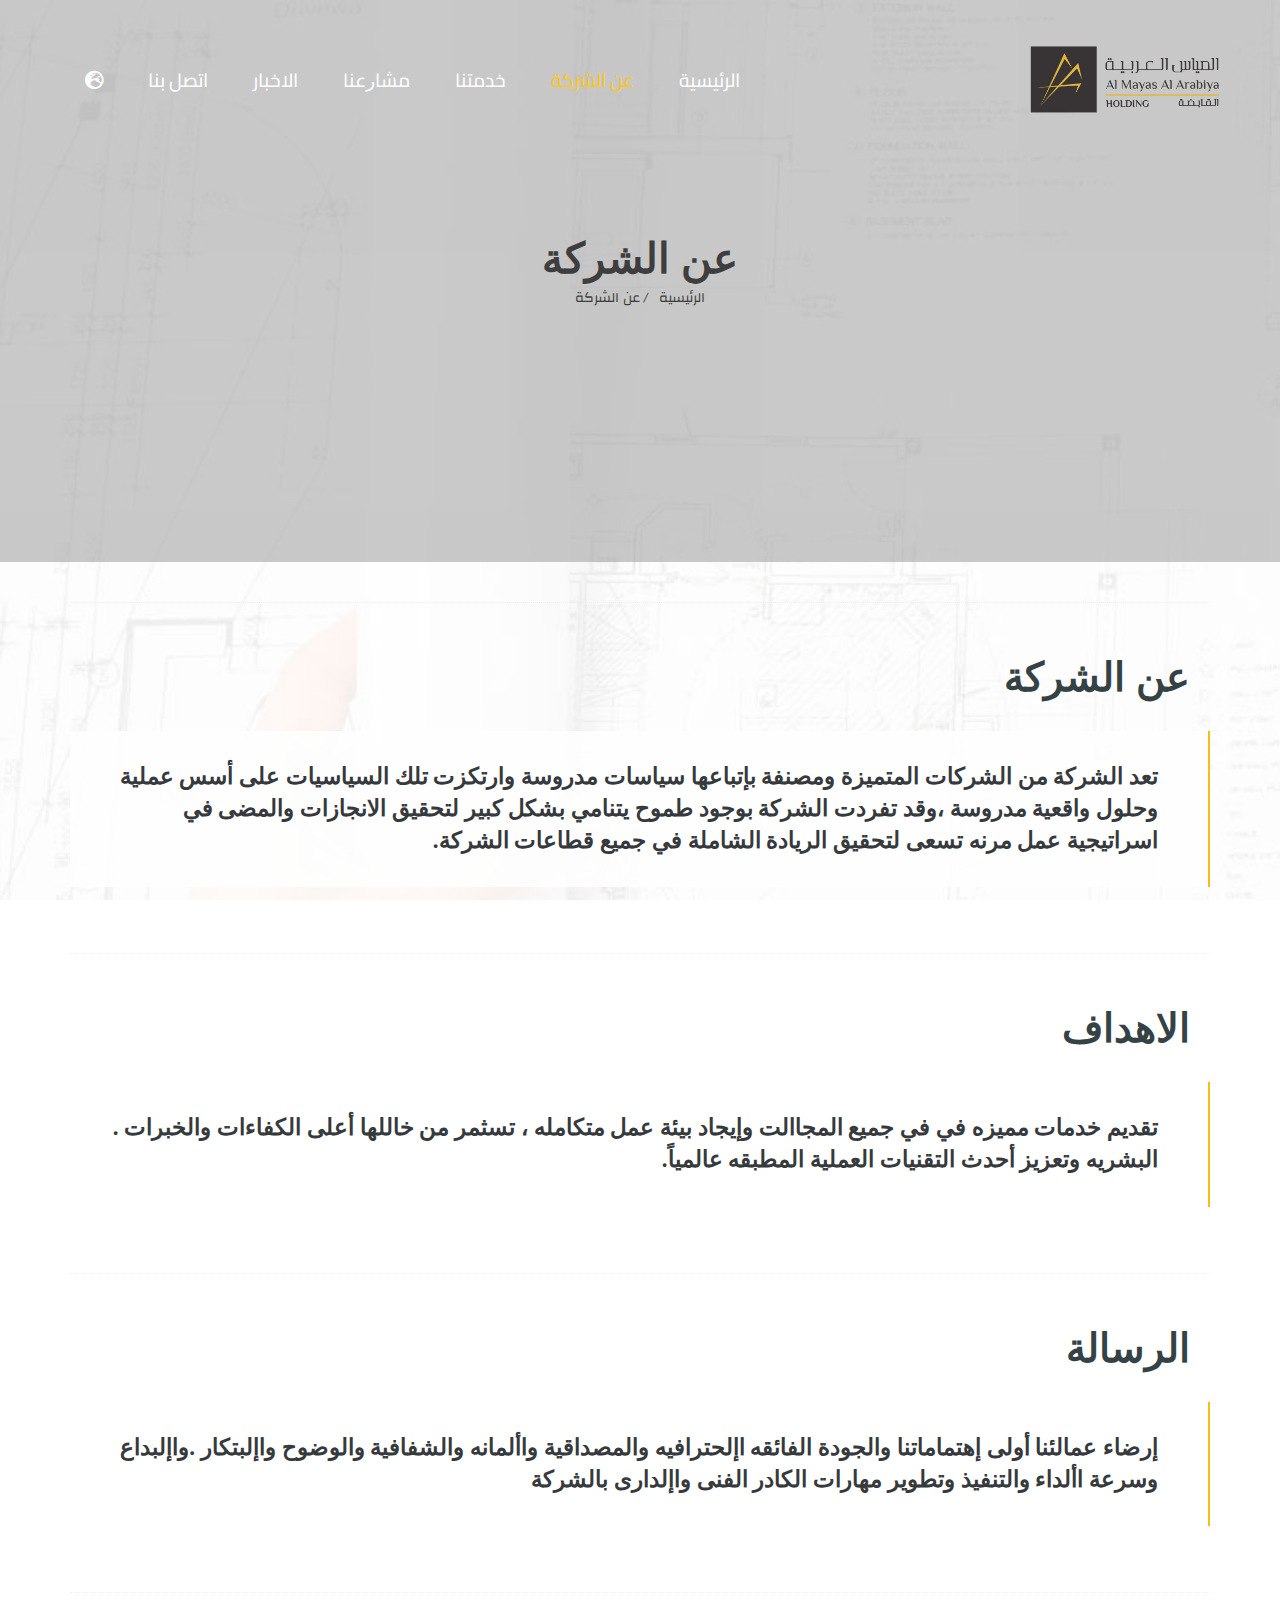
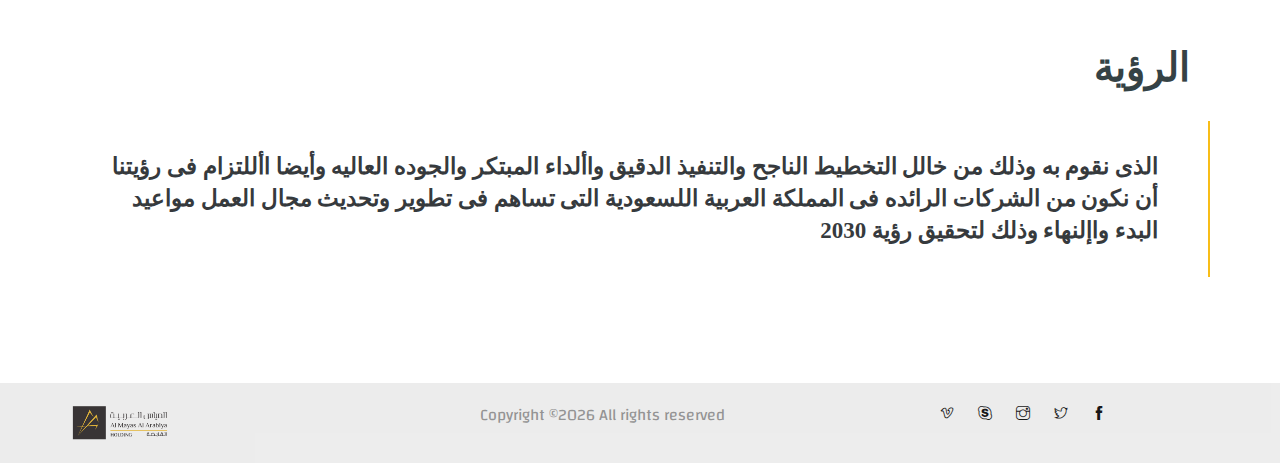
==== commit 53ba35d0: "Add files via upload" ====
--- a/about-us.html
+++ b/about-us.html
@@ -50,7 +50,7 @@
                         <li class="nav-item active"><a class="nav-link" href="about-us.html">ﻋﻦ اﻟﺸﺮﻛﺔ</a></li> 
                         <li class="nav-item"><a class="nav-link" href="service.html">خدمتنا</a></li> 
                         <li class="nav-item"><a class="nav-link" href="project.html">ﻣﺸﺎﺭﻋﻨﺎ</a></li>    
-                        <li class="nav-item"><a class="nav-link" href="blog.html">الاحداث</a></li>
+                        <li class="nav-item"><a class="nav-link" href="blog.html">الاخبار</a></li>
                         <li class="nav-item"><a class="nav-link" href="contact.html">اﺗﺼﻞ ﺑﻨﺎ</a></li>
                         <li class="nav-item dropdown">
                         <a class="nav-link dropdown-toggle" href="#" id="navbarDropdown" role="button" data-toggle="dropdown" aria-haspopup="true" aria-expanded="false">
--- a/css/style.css
+++ b/css/style.css
@@ -2234,8 +2234,8 @@
 ============================================================================================ */
 .hero-banner {
   position: relative;
-  padding: 70px 0;
-  background: #f6f6f6;
+  padding: 234px 0!important;
+  background: #99999994;
   background-size: cover; }
   @media (min-width: 768px) {
     .hero-banner {
@@ -2609,7 +2609,7 @@
     left: 10px;
     display: block;
     color: #fff;
-    background: #f8b600;
+    background: #888888;
     padding: 8px 15px;
     border-radius: 5px; }
     @media (min-width: 768px) {
@@ -2776,7 +2776,7 @@
   .blog-pagination .page-link i, .blog-pagination .page-link span {
     font-size: 13px; }
   .blog-pagination .page-link:hover {
-    background-color: #f8b600;
+    background-color: #999999;
     color: #fff; }
 
 .blog-pagination .page-item.active .page-link {
@@ -2788,6 +2788,9 @@
   margin-right: 0; }
 
 /*============ Start Blog Single Styles  =============*/
+.blog_details {
+  background-color: #dee2e6!important;
+}
 .single-post-area .blog_details {
   box-shadow: none;
   padding: 0; }
@@ -3220,7 +3223,11 @@
   color: #202e31; }
 
 .title_color {
-  color: #202e31; }
+  text-align: right;
+  color: #202e31; 
+  font-size: 40px;
+  padding: 0 20px;
+}
 
 .button-group-area {
   margin-top: 15px; }
@@ -3652,7 +3659,14 @@
 .generic-blockquote {
   padding: 30px 50px 30px 30px;
   background: #fff;
-  border-left: 2px solid #f8b600; }
+  border-right: 2px solid #f8b600; 
+  text-align: right;
+  font-family: 'Amiri', serif;
+  color: #212529;
+  font-weight: bold;
+  font-size: 23px;
+  line-height: 1.4;
+}
 
 @media (max-width: 991px) {
   .progress-table-wrap {
@@ -4837,7 +4851,7 @@
     font-size: 30px;
     color: #202e31;
     font-family: 'Cairo';
-    margin-bottom: 25px;
+    margin: 52px 0;
     position: relative; }
   .area-heading p {
     font-size: 14px;
@@ -5350,4 +5364,7 @@
   .dir{
     direction: ltr;
     position: relative;
+  }
+  .mt-2{
+    padding-top: 20px;
   }